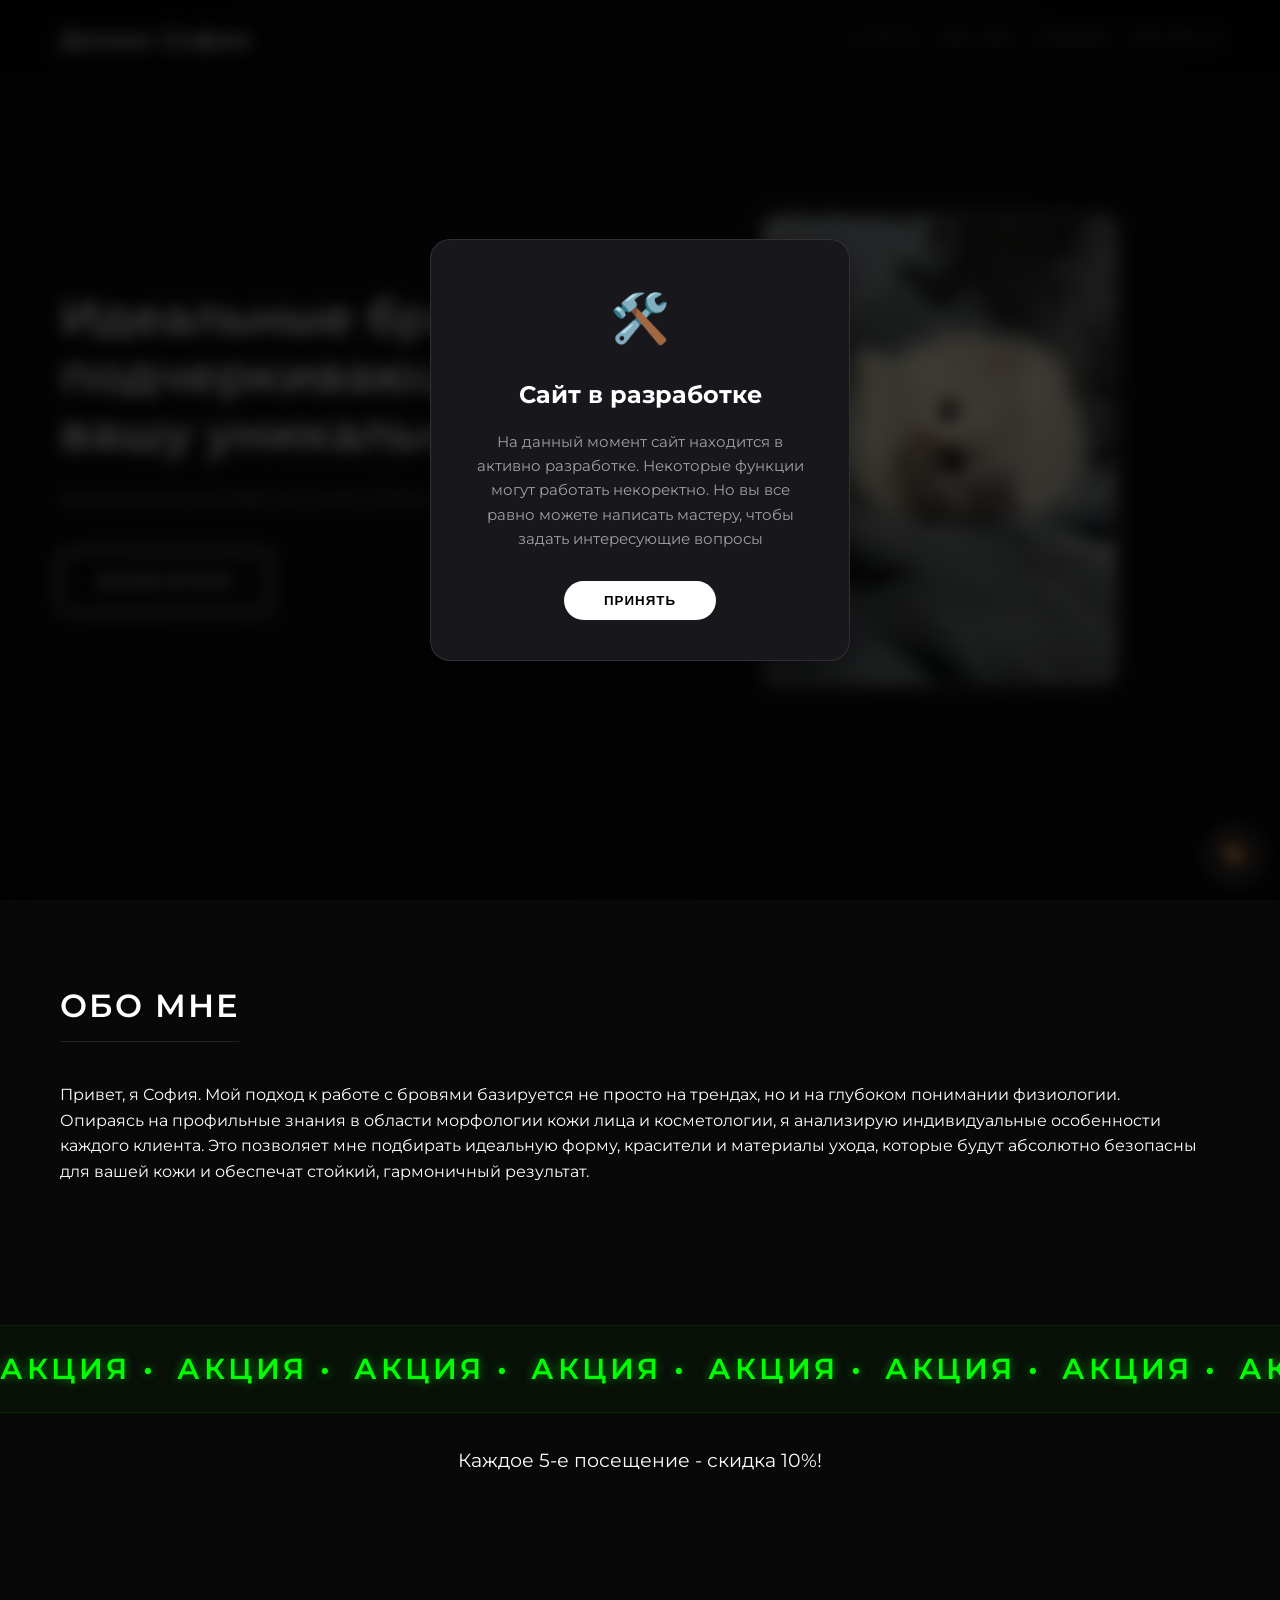
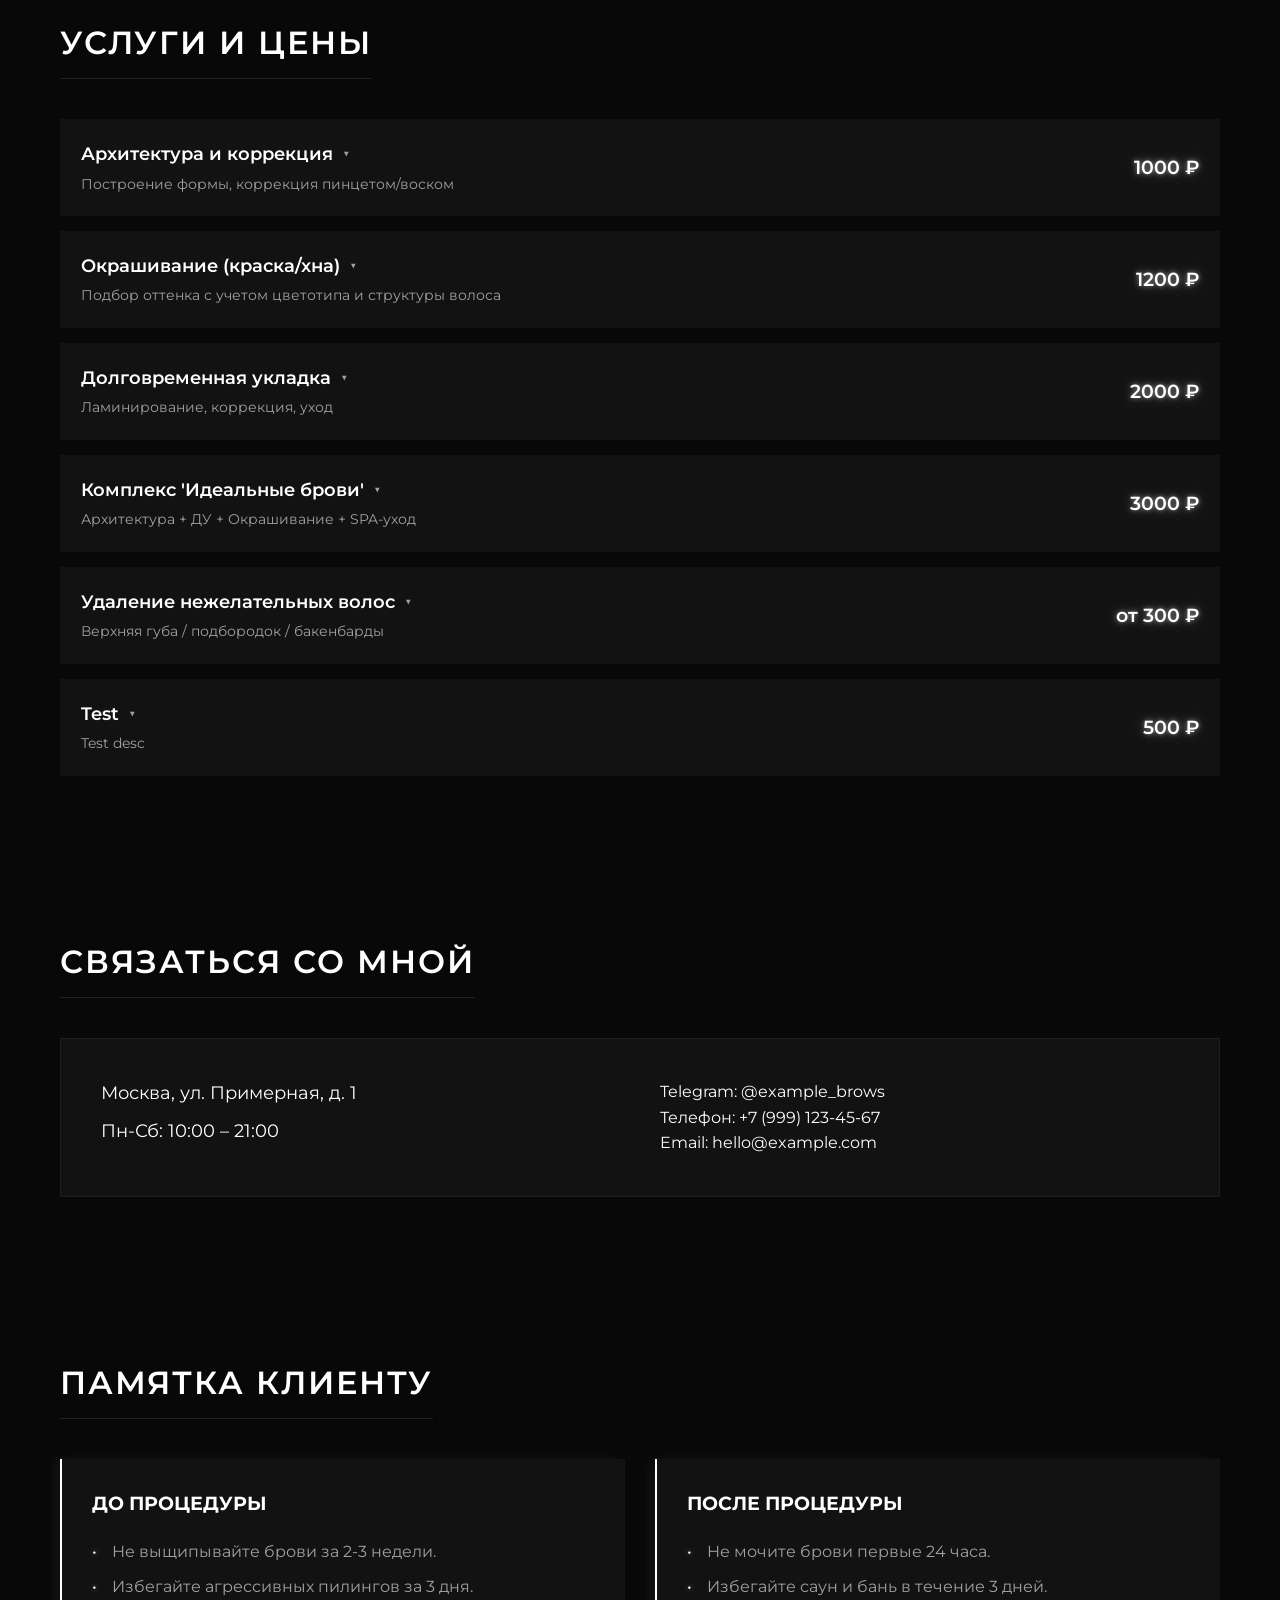
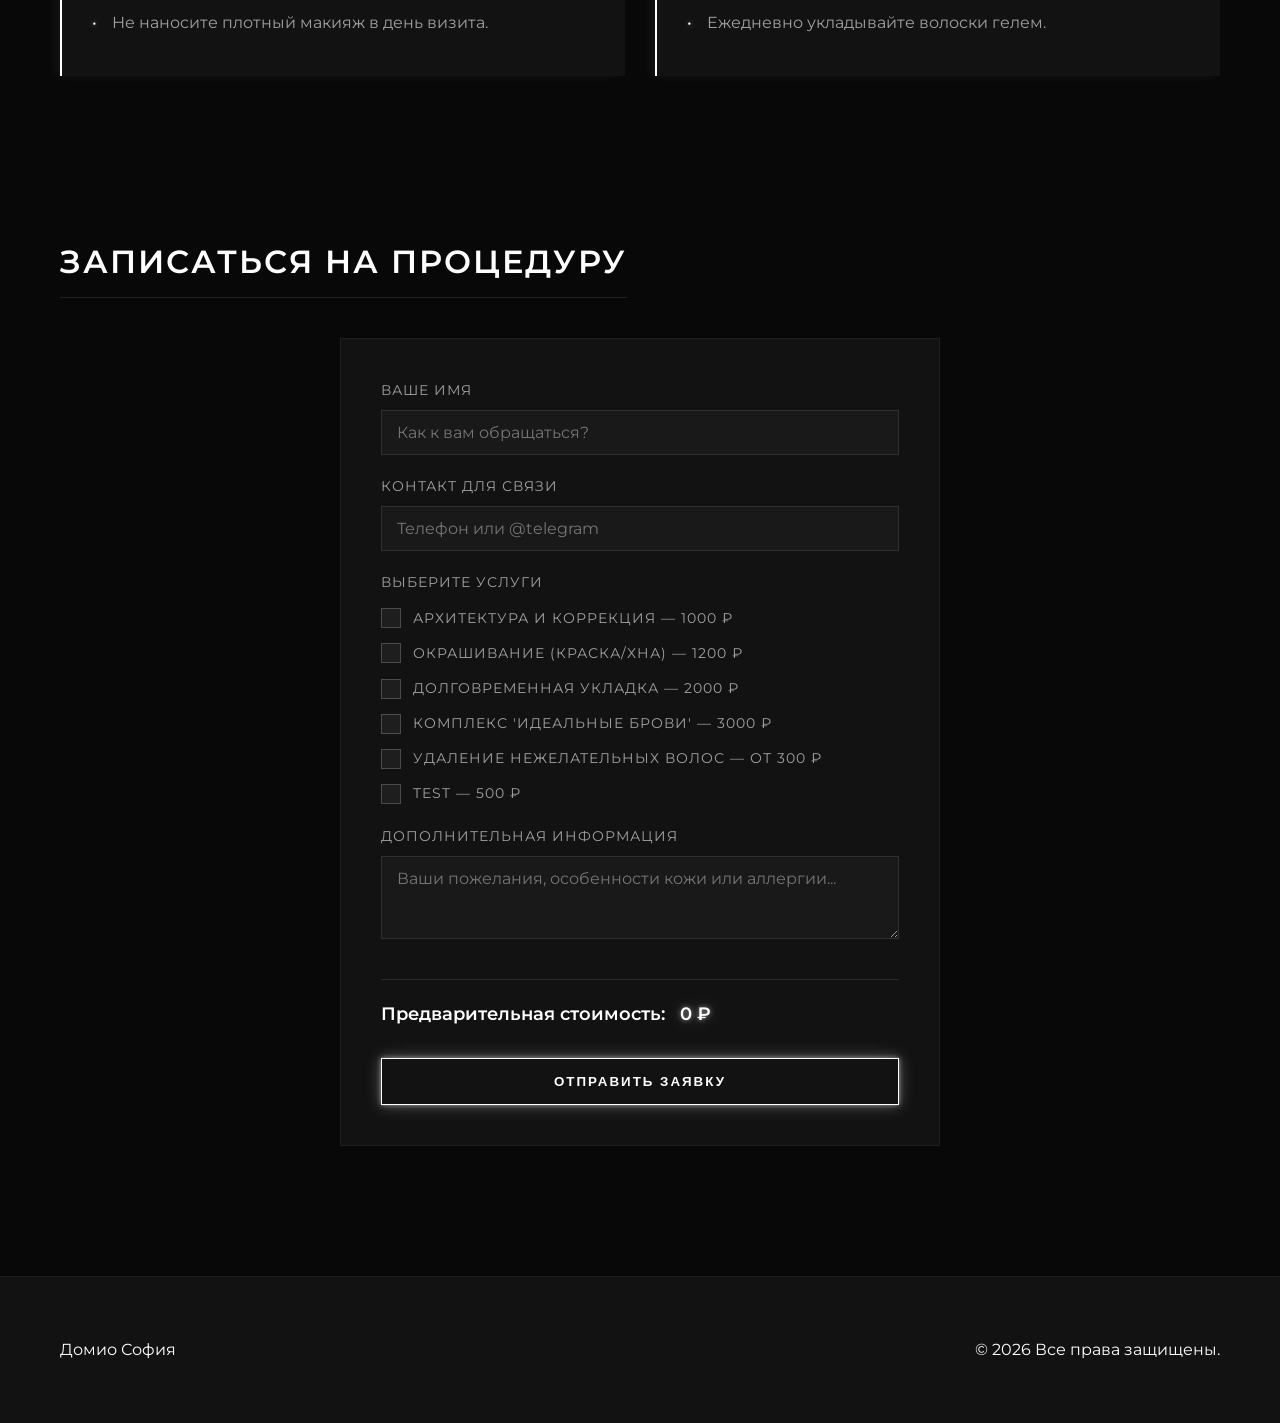
==== index.html @ 70b3ef36 "фикс анимки" ====
<!DOCTYPE html>
<html lang="ru">
<head>
    <meta charset="UTF-8">
    <meta name="viewport" content="width=device-width, initial-scale=1.0">
    <title>Домио София | Brow Artist</title>
    <link rel="preconnect" href="https://fonts.googleapis.com">
    <link rel="preconnect" href="https://fonts.gstatic.com" crossorigin>
    <link href="https://fonts.googleapis.com/css2?family=Montserrat:wght@300;400;600&display=swap" rel="stylesheet">
    <link rel="stylesheet" href="style.css">
</head>
<body>
    <!-- Модальное окно "Сайт в разработке" -->
    <div id="dev-modal" class="dev-modal-overlay">
        <div class="dev-modal-card">
            <div class="dev-modal-icon">🛠️</div>
            <h3>Сайт в разработке</h3>
            <p>На данный момент сайт находится в активно разработке. Некоторые функции могут работать некоректно. Но вы все равно можете написать мастеру, чтобы задать интересующие вопросы</p>
            <button id="dev-modal-ok" class="dev-modal-btn">Принять</button>
        </div>
    </div>

    <header class="header">
        <div class="container header-inner">
            <a href="index.html" class="logo">Домио София</a>
            <nav class="nav">
                <a href="#services">Услуги</a>
                <a href="#about">Обо мне</a>
                <a href="gallery.html">Галерея</a>
                <a href="#contacts">Контакты</a>
            </nav>
        </div>
    </header>

    <main>
        <section id="hero" class="hero">
            <div class="container hero-container">
                <div class="hero-content">
                    <h1 class="hero-title">Идеальные брови,<br>подчеркивающие вашу уникальность</h1>
                    <p class="hero-subtitle">Архитектура взгляда на стыке эстетики и науки.</p>
                    <a href="#contacts" class="neon-btn">Записаться</a>
                </div>
                <div class="hero-image">
                    <div class="photo-flip-container">
                        <div class="photo-flip-inner">
                            <div class="photo-front">
                                <img src="master.jpg" alt="Кирилл Иянов" class="master-photo">
                            </div>
                            <div class="photo-back">
                                <!-- Сюда можно вставить любую свою фотку, заменив "car.png" -->
                                <img src="sup.jpg" alt="Секретное фото" class="master-photo-back">
                            </div>
                        </div>
                    </div>
                </div>
            </div>
        </section>

        <section id="about" class="section">
            <div class="container">
                <h2 class="section-title">Обо мне</h2>
                <div class="about-content">
                    <p>Привет, я София. Мой подход к работе с бровями базируется не просто на трендах, но и на глубоком понимании физиологии.</p>
                    <p>Опираясь на профильные знания в области морфологии кожи лица и косметологии, я анализирую индивидуальные особенности каждого клиента. Это позволяет мне подбирать идеальную форму, красители и материалы ухода, которые будут абсолютно безопасны для вашей кожи и обеспечат стойкий, гармоничный результат.</p>
                </div>
            </div>
        </section>

        <section id="promo" class="promo-section">
            <div class="promo-ticker">
                <div class="promo-ticker-inner">
                    <span>акция • </span><span>акция • </span><span>акция • </span><span>акция • </span><span>акция • </span><span>акция • </span><span>акция • </span><span>акция • </span><span>акция • </span><span>акция • </span><span>акция • </span><span>акция • </span><span>акция • </span><span>акция • </span><span>акция • </span><span>акция • </span><span>акция • </span><span>акция • </span><span>акция • </span><span>акция • </span>
                </div>
            </div>
            <div class="container">
                <!-- <div class = "sales">
                    <ul>
                        <li>Каждое 5-е посещение - скидка 10%</li>
                        <li>Приведи подругу: за каждого приглащенного человека - скидка 5%</li>
                    </ul>
                </div> -->
                <p class="promo-description">Каждое 5-е посещение - скидка 10%!</p>
            </div>
        </section>

        <section id="services" class="section">
            <div class="container">
                <h2 class="section-title">Услуги и цены</h2>
                <div id="services-container" class="services-list">
                    </div>
            </div>
        </section>
<section id="contacts" class="section contact-section">
    <div class="container">
        <h2 class="section-title">Связаться со мной</h2>
        <div class="contact-grid">
            <div class="contact-details">
                <p>Москва, ул. Примерная, д. 1</p>
                <p>Пн-Сб: 10:00 – 21:00</p>
            </div>
            <div class="contact-links-text">
                <p>Telegram: <a href="https://t.me/example" class="neon-link">@example_brows</a></p>
                <p>Телефон: <a href="tel:+79991234567" class="neon-link">+7 (999) 123-45-67</a></p>
                <p>Email: <a href="mailto:hello@example.com" class="neon-link">hello@example.com</a></p>
            </div>
        </div>
    </div>
</section>

        <section id="guide" class="section">
            <div class="container">
                <h2 class="section-title">Памятка клиенту</h2>
                <div class="guide-grid">
                    <div class="guide-card">
                        <h3>До процедуры</h3>
                        <ul>
                            <li>Не выщипывайте брови за 2-3 недели.</li>
                            <li>Избегайте агрессивных пилингов за 3 дня.</li>
                            <li>Не наносите плотный макияж в день визита.</li>
                        </ul>
                    </div>
                    <div class="guide-card">
                        <h3>После процедуры</h3>
                        <ul>
                            <li>Не мочите брови первые 24 часа.</li>
                            <li>Избегайте саун и бань в течение 3 дней.</li>
                            <li>Ежедневно укладывайте волоски гелем.</li>
                        </ul>
                    </div>

                </div>
            </div>
        </section>
        <section id="feedback" class="section feedback-section">
            <div class="container">
                <h2 class="section-title">Записаться на процедуру</h2>
                <div class="feedback-container">
                    <form id="feedback-form" class="feedback-form">
                        <div class="form-group">
                            <label for="user-name">Ваше имя</label>
                            <input type="text" id="user-name" name="name" required placeholder="Как к вам обращаться?">
                        </div>
                        <div class="form-group">
                            <label for="user-contact">Контакт для связи</label>
                            <input type="text" id="user-contact" name="contact" required placeholder="Телефон или @telegram">
                        </div>
                        <div class="form-group">
                            <label>Выберите услуги</label>
                            <div id="services-checkboxes" class="services-checkboxes">
                                <!-- Динамически заполнится из app.js -->
                            </div>
                        </div>
                        <div class="form-group">
                            <label for="user-info">Дополнительная информация</label>
                            <textarea id="user-info" name="info" rows="3" placeholder="Ваши пожелания, особенности кожи или аллергии..."></textarea>
                        </div>
                        <div class="form-total">
                            Предварительная стоимость: <span id="total-price">0 ₽</span>
                        </div>
                        <button type="submit" class="submit-btn neon-btn">Отправить заявку</button>
                    </form>
                </div>
            </div>
        </section>

    </main>

    <footer class="footer">
        <div class="container footer-inner">
            <div class="footer-logo">Домио София</div>
            <div class="footer-copy">&copy; 2026 Все права защищены.</div>
        </div>
    </footer>

    <!-- Color Switcher (Expanding Menu) -->
    <div class="color-switcher-container">
        <button class="color-switcher-toggle" title="Сменить оформление">🎨</button>
        <div class="color-options-wrapper">
            <!-- Neon Colors -->
            <div class="switcher-section">
                <div class="switcher-label">Цвет неона</div>
                <div class="options-row">
                    <div class="color-option active" data-type="neon" data-color="#ffffff" data-rgb="255, 255, 255" style="background: #ffffff; color: #ffffff;"></div>
                    <div class="color-option" data-type="neon" data-color="#00f3ff" data-rgb="0, 243, 255" style="background: #00f3ff; color: #00f3ff;"></div>
                    <div class="color-option" data-type="neon" data-color="#ff00ff" data-rgb="255, 0, 255" style="background: #ff00ff; color: #ff00ff;"></div>
                    <div class="color-option" data-type="neon" data-color="#00ff00" data-rgb="0, 255, 0" style="background: #00ff00; color: #00ff00;"></div>
                    <div class="color-option" data-type="neon" data-color="#ffcc00" data-rgb="255, 204, 0" style="background: #ffcc00; color: #ffcc00;"></div>
                    <div class="color-option" data-type="neon" data-color="#ff3e3e" data-rgb="255, 62, 62" style="background: #ff3e3e; color: #ff3e3e;"></div>
                    <div class="color-option" data-type="neon" data-color="#ae00ff" data-rgb="174, 0, 255" style="background: #ae00ff; color: #ae00ff;"></div>
                    <div class="color-option" data-type="neon" data-color="#0062ff" data-rgb="0, 98, 255" style="background: #0062ff; color: #0062ff;"></div>
                </div>
            </div>
            <!-- Text Colors -->
            <div class="switcher-section">
                <div class="switcher-label">Цвет текста</div>
                <div class="options-row">
                    <div class="color-option active" data-type="text" data-color="#ffffff" style="background: #ffffff; color: #ffffff;"></div>
                    <div class="color-option" data-type="text" data-color="#00f3ff" style="background: #00f3ff; color: #00f3ff;"></div>
                    <div class="color-option" data-type="text" data-color="#ff00ff" style="background: #ff00ff; color: #ff00ff;"></div>
                    <div class="color-option" data-type="text" data-color="#00ff00" style="background: #00ff00; color: #00ff00;"></div>
                    <div class="color-option" data-type="text" data-color="#ffcc00" style="background: #ffcc00; color: #ffcc00;"></div>
                    <div class="color-option" data-type="text" data-color="#ff3e3e" style="background: #ff3e3e; color: #ff3e3e;"></div>
                    <div class="color-option" data-type="text" data-color="#ae00ff" style="background: #ae00ff; color: #ae00ff;"></div>
                    <div class="color-option" data-type="text" data-color="#0062ff" style="background: #0062ff; color: #0062ff;"></div>
                </div>
            </div>
            <!-- Promo Neon Colors -->
            <div class="switcher-section">
                <div class="switcher-label">Неон акции</div>
                <div class="options-row">
                    <div class="color-option" data-type="promo-neon" data-color="#00ff00" data-rgb="0, 255, 0" style="background: #00ff00; color: #00ff00;"></div>
                    <div class="color-option" data-type="promo-neon" data-color="#ffffff" data-rgb="255, 255, 255" style="background: #ffffff; color: #ffffff;"></div>
                    <div class="color-option" data-type="promo-neon" data-color="#00f3ff" data-rgb="0, 243, 255" style="background: #00f3ff; color: #00f3ff;"></div>
                    <div class="color-option" data-type="promo-neon" data-color="#ff00ff" data-rgb="255, 0, 255" style="background: #ff00ff; color: #ff00ff;"></div>
                    <div class="color-option" data-type="promo-neon" data-color="#ffcc00" data-rgb="255, 204, 0" style="background: #ffcc00; color: #ffcc00;"></div>
                    <div class="color-option" data-type="promo-neon" data-color="#ff3e3e" data-rgb="255, 62, 62" style="background: #ff3e3e; color: #ff3e3e;"></div>
                    <div class="color-option" data-type="promo-neon" data-color="#ae00ff" data-rgb="174, 0, 255" style="background: #ae00ff; color: #ae00ff;"></div>
                    <div class="color-option" data-type="promo-neon" data-color="#0062ff" data-rgb="0, 98, 255" style="background: #0062ff; color: #0062ff;"></div>
                </div>
            </div>
            <!-- Promo Text Colors -->
            <div class="switcher-section">
                <div class="switcher-label">Текст акции</div>
                <div class="options-row">
                    <div class="color-option active" data-type="promo-text" data-color="#ffffff" style="background: #ffffff; color: #ffffff;"></div>
                    <div class="color-option" data-type="promo-text" data-color="#00f3ff" style="background: #00f3ff; color: #00f3ff;"></div>
                    <div class="color-option" data-type="promo-text" data-color="#ff00ff" style="background: #ff00ff; color: #ff00ff;"></div>
                    <div class="color-option" data-type="promo-text" data-color="#00ff00" style="background: #00ff00; color: #00ff00;"></div>
                    <div class="color-option" data-type="promo-text" data-color="#ffcc00" style="background: #ffcc00; color: #ffcc00;"></div>
                    <div class="color-option" data-type="promo-text" data-color="#ff3e3e" style="background: #ff3e3e; color: #ff3e3e;"></div>
                    <div class="color-option" data-type="promo-text" data-color="#ae00ff" style="background: #ae00ff; color: #ae00ff;"></div>
                    <div class="color-option" data-type="promo-text" data-color="#0062ff" style="background: #0062ff; color: #0062ff;"></div>
                </div>
            </div>
            <!-- Promo BG Colors -->
            <div class="switcher-section">
                <div class="switcher-label">Фон акции</div>
                <div class="options-row">
                    <div class="color-option active" data-type="promo-bg" data-color="#080808" style="background: #080808; color: #080808;"></div>
                    <div class="color-option" data-type="promo-bg" data-color="#121212" style="background: #121212; color: #121212;"></div>
                    <div class="color-option" data-type="promo-bg" data-color="#00f3ff" style="background: #00f3ff; color: #00f3ff;"></div>
                    <div class="color-option" data-type="promo-bg" data-color="#ff00ff" style="background: #ff00ff; color: #ff00ff;"></div>
                    <div class="color-option" data-type="promo-bg" data-color="#00ff00" style="background: #00ff00; color: #00ff00;"></div>
                    <div class="color-option" data-type="promo-bg" data-color="#ffcc00" style="background: #ffcc00; color: #ffcc00;"></div>
                    <div class="color-option" data-type="promo-bg" data-color="#ae00ff" style="background: #ae00ff; color: #ae00ff;"></div>
                    <div class="color-option" data-type="promo-bg" data-color="#ff3e3e" style="background: #ff3e3e; color: #ff3e3e;"></div>
                </div>
            </div>
        </div>
    </div>

    <script src="app.js"></script>
</body>
</html>
---- style.css ----
/* CSS Variables */
:root {
    --bg-color: #080808;
    --bg-light: #121212;
    --text-main: #ffffff;
    --text-muted: #a0a0a0;
    --neon-color: #ffffff;
    --neon-color-rgb: 255, 255, 255;
    --neon-glow: 0 0 5px rgba(var(--neon-color-rgb), 0.5), 0 0 15px rgba(var(--neon-color-rgb), 0.3);
    --neon-glow-hover: 0 0 10px rgba(var(--neon-color-rgb), 0.8), 0 0 20px rgba(var(--neon-color-rgb), 0.5), 0 0 30px rgba(var(--neon-color-rgb), 0.3);
    --transition: all 0.3s ease-in-out;
    /* Promo Section Variables */
    --promo-neon-color: #00ff00;
    --promo-neon-rgb: 0, 255, 0;
    --promo-text-color: #ffffff;
    --promo-bg-color: #080808;
}

/* Reset & Base */
* {
    margin: 0;
    padding: 0;
    box-sizing: border-box;
}

html {
    scroll-behavior: smooth;
}

body {
    font-family: 'Montserrat', sans-serif;
    background-color: var(--bg-color);
    color: var(--text-main);
    line-height: 1.6;
}

a {
    color: var(--text-main);
    text-decoration: none;
    transition: var(--transition);
}

ul {
    list-style: none;
}

.container {
    width: 100%;
    max-width: 1200px;
    margin: 0 auto;
    padding: 0 20px;
}

.pt-100 {
    padding-top: 100px;
}

.section {
    padding: 80px 0;
}

.section-title {
    font-size: 2rem;
    font-weight: 600;
    margin-bottom: 40px;
    text-transform: uppercase;
    letter-spacing: 2px;
    border-bottom: 1px solid rgba(var(--neon-color-rgb), 0.1);
    padding-bottom: 10px;
    display: inline-block;
}

.subtitle-center {
    color: var(--text-muted);
    margin-bottom: 40px;
}

/* Header */
.header {
    position: fixed;
    top: 0;
    width: 100%;
    background: rgba(8, 8, 8, 0.9);
    backdrop-filter: blur(10px);
    z-index: 1000;
    border-bottom: 1px solid rgba(var(--neon-color-rgb), 0.05);
}

.header-inner {
    display: flex;
    justify-content: space-between;
    align-items: center;
    height: 80px;
}

.logo {
    font-size: 1.5rem;
    font-weight: 600;
    letter-spacing: 1px;
}

.nav {
    display: flex;
    gap: 20px;
}

.nav a {
    font-size: 0.9rem;
    text-transform: uppercase;
    letter-spacing: 1px;
    color: var(--text-muted);
}

.nav a:hover, .nav a.active {
    color: var(--neon-color);
    text-shadow: var(--neon-glow);
}

/* Hero */
.hero {
    height: 100vh;
    display: flex;
    align-items: center;
    background: radial-gradient(circle at center, var(--bg-light) 0%, var(--bg-color) 100%);
    text-align: left;
}

.hero-container {
    display: flex;
    align-items: center;
    justify-content: space-between;
    gap: 40px;
}

.hero-content {
    flex: 1;
}

.hero-image {
    flex: 1;
    display: flex;
    justify-content: center;
    align-items: center;
}

.photo-flip-container {
    width: 100%;
    max-width: 350px;
    aspect-ratio: 3 / 4;
    perspective: 1000px;
    -webkit-perspective: 1000px;
    cursor: pointer;
    touch-action: manipulation;
}

.photo-flip-inner {
    position: relative;
    width: 100%;
    height: 100%;
    text-align: center;
    transition: transform 0.8s cubic-bezier(0.4, 0, 0.2, 1);
    -webkit-transform-style: preserve-3d;
    transform-style: preserve-3d;
    box-shadow: var(--neon-glow);
    border-radius: 10px;
}

.photo-flip-container.flipped .photo-flip-inner {
    transform: rotateY(180deg);
}

.photo-front, .photo-back {
    position: absolute;
    width: 100%;
    height: 100%;
    -webkit-backface-visibility: hidden;
    backface-visibility: hidden;
    border-radius: 10px;
    overflow: hidden;
}

.photo-front {
    transform: rotateY(0deg);
    -webkit-transform: rotateY(0deg);
    z-index: 2;
}

.photo-back {
    transform: rotateY(180deg);
    -webkit-transform: rotateY(180deg);
}

.master-photo, .master-photo-back {
    width: 100%;
    height: 100%;
    object-fit: cover;
}

.hero-title {
    font-size: 3rem;
    font-weight: 600;
    margin-bottom: 20px;
    line-height: 1.2;
}

.hero-subtitle {
    font-size: 1.2rem;
    color: var(--text-muted);
    margin-bottom: 40px;
}

/* UI Elements */
.neon-btn {
    display: inline-block;
    padding: 15px 35px;
    border: 1px solid var(--neon-color);
    background: transparent;
    color: var(--text-main);
    text-transform: uppercase;
    letter-spacing: 2px;
    font-weight: 600;
    cursor: pointer;
    box-shadow: var(--neon-glow);
}

.neon-btn:hover {
    box-shadow: var(--neon-glow-hover);
    background: rgba(var(--neon-color-rgb), 0.05);
}

.neon-link:hover {
    color: var(--neon-color);
    text-shadow: var(--neon-glow);
}

/* Promo Section */
.promo-section {
    padding: 60px 0;
    background: var(--promo-bg-color);
    overflow: hidden;
    transition: var(--transition);
}

.promo-ticker {
    width: 100%;
    background: rgba(var(--promo-neon-rgb), 0.03);
    padding: 20px 0;
    margin-bottom: 30px;
    border-top: 1px solid rgba(var(--promo-neon-rgb), 0.1);
    border-bottom: 1px solid rgba(var(--promo-neon-rgb), 0.1);
    display: flex;
}

.promo-ticker-inner {
    display: flex;
    white-space: nowrap;
    animation: ticker 40s linear infinite;
}

.promo-ticker-inner span {
    color: var(--promo-neon-color);
    font-weight: 600;
    text-transform: uppercase;
    font-size: 1.8rem;
    letter-spacing: 4px;
    padding-right: 20px;
    text-shadow: 0 0 10px rgba(var(--promo-neon-rgb), 0.5);
}

@keyframes ticker {
    0% {
        transform: translateX(0);
    }
    100% {
        transform: translateX(-50%);
    }
}

.sales ul {
    display: flex;
    flex-direction: column;
    gap: 15px;
    align-items: flex-start; /* Выравнивание по левому краю внутри списка */
    margin: 20px auto 0; /* Центрирование самого списка */
    max-width: fit-content; /* Чтобы список не растягивался на всю ширину */
}

.sales ul li {
    font-size: 1.1rem;
    color: var(--promo-text-color);
    position: relative;
    padding-left: 25px;
    text-align: left; /* Текст внутри li по левому краю */
}

.sales ul li::before {
    content: '•';
    position: absolute;
    left: 0;
    color: var(--promo-neon-color);
    text-shadow: 0 0 5px rgba(var(--promo-neon-rgb), 0.5);
    font-size: 1.5rem;
    line-height: 1;
}

.promo-description {
    text-align: center;
    font-size: 1.2rem;
    color: var(--text-main);
    max-width: 800px;
    margin: 0 auto;
    line-height: 1.8;
}

/* Contact Section */
.contact-grid {
    display: grid;
    grid-template-columns: 1fr;
    gap: 40px;
    background: var(--bg-light);
    padding: 40px;
    border: 1px solid rgba(var(--neon-color-rgb), 0.05);
}

.contact-details p {
    font-size: 1.1rem;
    margin-bottom: 10px;
}

.contact-social-links {
    display: flex;
    gap: 15px;
    flex-wrap: wrap;
}

@media (min-width: 768px) {
    .contact-grid {
        grid-template-columns: 1fr 1fr;
        align-items: center;
    }
}

/* Services */
.services-list {
    display: flex;
    flex-direction: column;
    gap: 15px;
}

.service-item {
    display: flex;
    flex-direction: column;
    background: var(--bg-light);
    border: 1px solid transparent;
    transition: var(--transition);
    cursor: pointer;
    overflow: hidden;
}

.service-item:hover {
    border-color: rgba(var(--neon-color-rgb), 0.3);
    box-shadow: 0 0 15px rgba(var(--neon-color-rgb), 0.05);
}

.service-item.active {
    border-color: rgba(var(--neon-color-rgb), 0.5);
    box-shadow: 0 0 20px rgba(var(--neon-color-rgb), 0.1);
}

.service-main {
    display: flex;
    justify-content: space-between;
    align-items: center;
    padding: 20px;
    width: 100%;
}

.service-info {
    flex: 1;
}

.service-name-row {
    display: flex;
    align-items: center;
    gap: 10px;
}

.service-name {
    font-weight: 600;
    font-size: 1.1rem;
}

.service-arrow {
    font-size: 0.7rem;
    color: var(--neon-color);
    transition: transform 0.3s ease;
    opacity: 0.6;
}

.service-item.active .service-arrow {
    transform: rotate(180deg);
    opacity: 1;
}

.service-desc {
    font-size: 0.85rem;
    color: var(--text-muted);
    margin-top: 5px;
}

.service-price {
    font-size: 1.2rem;
    font-weight: 600;
    text-shadow: var(--neon-glow);
    color: var(--neon-color);
    margin-left: 20px;
}

.service-details {
    display: grid;
    grid-template-rows: 0fr;
    transition: grid-template-rows 0.4s cubic-bezier(0.4, 0, 0.2, 1);
}

.service-item.active .service-details {
    grid-template-rows: 1fr;
}

.service-details-content {
    overflow: hidden;
    padding: 0 20px;
    font-size: 0.95rem;
    color: var(--text-muted);
    line-height: 1.6;
    transition: padding 0.4s ease;
}

.service-item.active .service-details-content {
    padding: 0 20px 25px 20px;
}

/* Guide */
.guide-grid {
    display: grid;
    grid-template-columns: 1fr;
    gap: 30px;
}

.guide-card {
    background: var(--bg-light);
    padding: 30px;
    border-left: 2px solid var(--neon-color);
    box-shadow: -5px 0 10px rgba(var(--neon-color-rgb), 0.05);
}

.guide-card h3 {
    margin-bottom: 20px;
    text-transform: uppercase;
}

.guide-card ul li {
    margin-bottom: 10px;
    color: var(--text-muted);
    position: relative;
    padding-left: 20px;
}

.guide-card ul li::before {
    content: '•';
    position: absolute;
    left: 0;
    color: var(--neon-color);
    text-shadow: var(--neon-glow);
}

/* Gallery Grid */
.gallery-grid {
    display: grid;
    grid-template-columns: repeat(auto-fill, minmax(300px, 1fr));
    gap: 20px;
}

.gallery-item {
    position: relative;
    overflow: hidden;
    aspect-ratio: 3 / 4;
    background: var(--bg-light);
    cursor: pointer;
}

.gallery-item img {
    width: 100%;
    height: 100%;
    object-fit: cover;
    transition: var(--transition);
    opacity: 0.8;
}

.gallery-item:hover img {
    transform: scale(1.05);
    opacity: 1;
}

.gallery-overlay {
    position: absolute;
    bottom: -100%;
    left: 0;
    width: 100%;
    padding: 20px;
    background: linear-gradient(to top, rgba(0,0,0,0.9), transparent);
    transition: var(--transition);
}

.gallery-item:hover .gallery-overlay {
    bottom: 0;
}

/* Feedback Form */
.feedback-container {
    max-width: 600px;
    margin: 0 auto;
    background: var(--bg-light);
    padding: 40px;
    border: 1px solid rgba(var(--neon-color-rgb), 0.05);
}

.feedback-form {
    display: flex;
    flex-direction: column;
    gap: 20px;
}

.form-group {
    display: flex;
    flex-direction: column;
    gap: 8px;
}

.form-group label {
    font-size: 0.9rem;
    color: var(--text-muted);
    text-transform: uppercase;
    letter-spacing: 1px;
}

.form-group input, 
.form-group select,
.form-group textarea {
    background: rgba(255, 255, 255, 0.03);
    border: 1px solid rgba(255, 255, 255, 0.1);
    padding: 12px 15px;
    color: var(--text-main);
    font-family: inherit;
    font-size: 1rem;
    transition: var(--transition);
    width: 100%;
}

.form-group input:focus, 
.form-group select:focus,
.form-group textarea:focus {
    outline: none;
    border-color: var(--neon-color);
    background: rgba(var(--neon-color-rgb), 0.05);
    box-shadow: 0 0 10px rgba(var(--neon-color-rgb), 0.1);
}

.form-group textarea {
    resize: vertical;
    min-height: 80px;
}

/* Services Checkboxes */
.services-checkboxes {
    display: flex;
    flex-direction: column;
    gap: 12px;
    margin-top: 5px;
    max-height: 250px;
    overflow-y: auto;
    padding-right: 10px;
}

/* Scrollbar for checkboxes */
.services-checkboxes::-webkit-scrollbar {
    width: 4px;
}
.services-checkboxes::-webkit-scrollbar-track {
    background: rgba(255,255,255,0.05);
}
.services-checkboxes::-webkit-scrollbar-thumb {
    background: var(--neon-color);
}

.checkbox-item {
    position: relative;
}

.custom-checkbox {
    display: flex;
    align-items: center;
    cursor: pointer;
    font-size: 0.95rem;
    user-select: none;
    gap: 12px;
}

.custom-checkbox input {
    position: absolute;
    opacity: 0;
    cursor: pointer;
    height: 0;
    width: 0;
}

.checkmark {
    height: 20px;
    width: 20px;
    background-color: rgba(255, 255, 255, 0.05);
    border: 1px solid rgba(255, 255, 255, 0.2);
    transition: var(--transition);
    flex-shrink: 0;
}

.custom-checkbox:hover input ~ .checkmark {
    border-color: var(--neon-color);
}

.custom-checkbox input:checked ~ .checkmark {
    background-color: var(--neon-color);
    border-color: var(--neon-color);
    box-shadow: var(--neon-glow);
}

.checkmark:after {
    content: "";
    display: none;
}

.custom-checkbox input:checked ~ .checkmark:after {
    display: block;
}

.custom-checkbox .checkmark:after {
    margin-left: 7px;
    margin-top: 3px;
    width: 5px;
    height: 10px;
    border: solid black;
    border-width: 0 2px 2px 0;
    transform: rotate(45deg);
}

.form-total {
    margin-top: 20px;
    padding-top: 20px;
    border-top: 1px solid rgba(255, 255, 255, 0.1);
    font-size: 1.1rem;
    font-weight: 600;
}

#total-price {
    color: var(--neon-color);
    text-shadow: var(--neon-glow);
    margin-left: 10px;
}

.submit-btn {
    width: 100%;
    margin-top: 10px;
}

.submit-btn:disabled {
    opacity: 0.5;
    cursor: not-allowed;
    box-shadow: none;
}

/* Footer */
.footer {
    background: var(--bg-light);
    padding: 60px 0;
    margin-top: 50px;
    border-top: 1px solid rgba(var(--neon-color-rgb), 0.05);
}

/* Dev Modal "Site in Development" */
.dev-modal-overlay {
    position: fixed;
    top: 0;
    left: 0;
    width: 100%;
    height: 100%;
    background: rgba(0, 0, 0, 0.75);
    backdrop-filter: blur(8px);
    display: flex;
    justify-content: center;
    align-items: center;
    z-index: 999999;
    transition: opacity 0.4s ease, visibility 0.4s ease;
}

.dev-modal-overlay.hidden {
    opacity: 0;
    visibility: hidden;
    pointer-events: none;
}

.dev-modal-card {
    background: #18181c;
    padding: 40px;
    border-radius: 20px;
    max-width: 420px;
    width: 90%;
    text-align: center;
    border: 1px solid rgba(255, 255, 255, 0.1);
    box-shadow: 0 20px 40px rgba(0,0,0,0.5);
}

.dev-modal-icon {
    font-size: 3rem;
    margin-bottom: 20px;
}

.dev-modal-card h3 {
    font-size: 1.5rem;
    margin-bottom: 15px;
    color: #fff;
}

.dev-modal-card p {
    color: var(--text-muted);
    font-size: 0.95rem;
    line-height: 1.6;
    margin-bottom: 30px;
}

.dev-modal-btn {
    background: #fff;
    color: #000;
    border: none;
    padding: 12px 40px;
    border-radius: 30px;
    font-weight: 600;
    text-transform: uppercase;
    letter-spacing: 1px;
    cursor: pointer;
    transition: var(--transition);
}

.dev-modal-btn:hover {
    background: #e0e0e0;
    transform: translateY(-2px);
}

.dev-modal-btn:active {
    transform: scale(0.98);
}

/* GLightbox Overrides */
.glightbox-container .gslide-description {
    background: #121212 !important;
}

.glightbox-container .gslide-title {
    color: var(--text-main) !important;
    font-family: 'Montserrat', sans-serif !important;
    font-weight: 600 !important;
    margin-bottom: 10px !important;
}

.glightbox-container .gslide-desc {
    color: var(--text-muted) !important;
    font-family: 'Montserrat', sans-serif !important;
    line-height: 1.6 !important;
}

.glightbox-container .gslide-description.description-bottom {
    border-top: 1px solid rgba(255, 255, 255, 0.1) !important;
}

.glightbox-container .gprev, .glightbox-container .gnext, .glightbox-container .gclose {
    background-color: rgba(255, 255, 255, 0.05) !important;
    border-radius: 50% !important;
}

.glightbox-container .gprev svg, .glightbox-container .gnext svg, .glightbox-container .gclose svg {
    color: #fff !important;
}


.footer-inner {
    display: flex;
    justify-content: space-between;
    flex-wrap: wrap;
    gap: 40px;
}

.socials {
    display: flex;
    flex-direction: column;
    gap: 10px;
}

/* Color Switcher Styles - Expanding Menu with Two Sections */
.color-switcher-container {
    position: fixed;
    bottom: 20px;
    right: 20px;
    z-index: 10000;
    display: flex;
    align-items: flex-end;
    gap: 15px;
    flex-direction: column;
}

.color-switcher-toggle {
    width: 50px;
    height: 50px;
    border-radius: 50%;
    background: rgba(18, 18, 18, 0.9);
    border: 1px solid var(--neon-color);
    box-shadow: var(--neon-glow);
    cursor: pointer;
    display: flex;
    align-items: center;
    justify-content: center;
    transition: var(--transition);
    color: var(--neon-color);
    font-size: 1.5rem;
    order: 2;
}

.color-options-wrapper {
    background: rgba(18, 18, 18, 0.95);
    padding: 20px;
    border-radius: 20px;
    border: 1px solid rgba(255, 255, 255, 0.1);
    display: flex;
    flex-direction: column;
    gap: 20px;
    backdrop-filter: blur(10px);
    box-shadow: 0 10px 30px rgba(0,0,0,0.8);
    transform: translateY(20px);
    opacity: 0;
    pointer-events: none;
    transition: all 0.4s cubic-bezier(0.175, 0.885, 0.32, 1.275);
    min-width: 250px;
    order: 1;
}

.color-switcher-container.active .color-options-wrapper {
    transform: translateY(0);
    opacity: 1;
    pointer-events: all;
}

.switcher-section {
    display: flex;
    flex-direction: column;
    gap: 10px;
}

.switcher-label {
    font-size: 0.75rem;
    text-transform: uppercase;
    letter-spacing: 1px;
    color: var(--text-muted);
    font-weight: 600;
}

.options-row {
    display: flex;
    flex-wrap: wrap;
    gap: 10px;
}

.color-option {
    width: 24px;
    height: 24px;
    border-radius: 50%;
    cursor: pointer;
    border: 2px solid rgba(255,255,255,0.1);
    transition: var(--transition);
    position: relative;
    flex-shrink: 0;
}

.color-option:hover {
    transform: scale(1.2);
}

.color-option.active {
    border-color: #fff;
    box-shadow: 0 0 10px currentColor;
}

/* Responsive */
@media (min-width: 768px) {
    .guide-grid {
        grid-template-columns: 1fr 1fr;
    }
}

@media (max-width: 767px) {
    .hero {
        height: auto;
        padding-top: 120px;
        padding-bottom: 60px;
    }
    .hero-container {
        flex-direction: column;
        text-align: center;
    }
    .hero-content, .hero-image {
        width: 100%;
        flex: none;
    }
    .hero-title {
        font-size: 2rem;
    }
    .header-inner {
        flex-direction: column;
        justify-content: center;
        height: auto;
        padding: 15px 0;
        gap: 12px;
    }
    .logo {
        font-size: 1.3rem;
    }
    .nav {
        flex-wrap: nowrap;
        justify-content: center;
        gap: 15px;
        width: 100%;
    }
    .nav a {
        font-size: 0.8rem;
        letter-spacing: 0;
    }
}
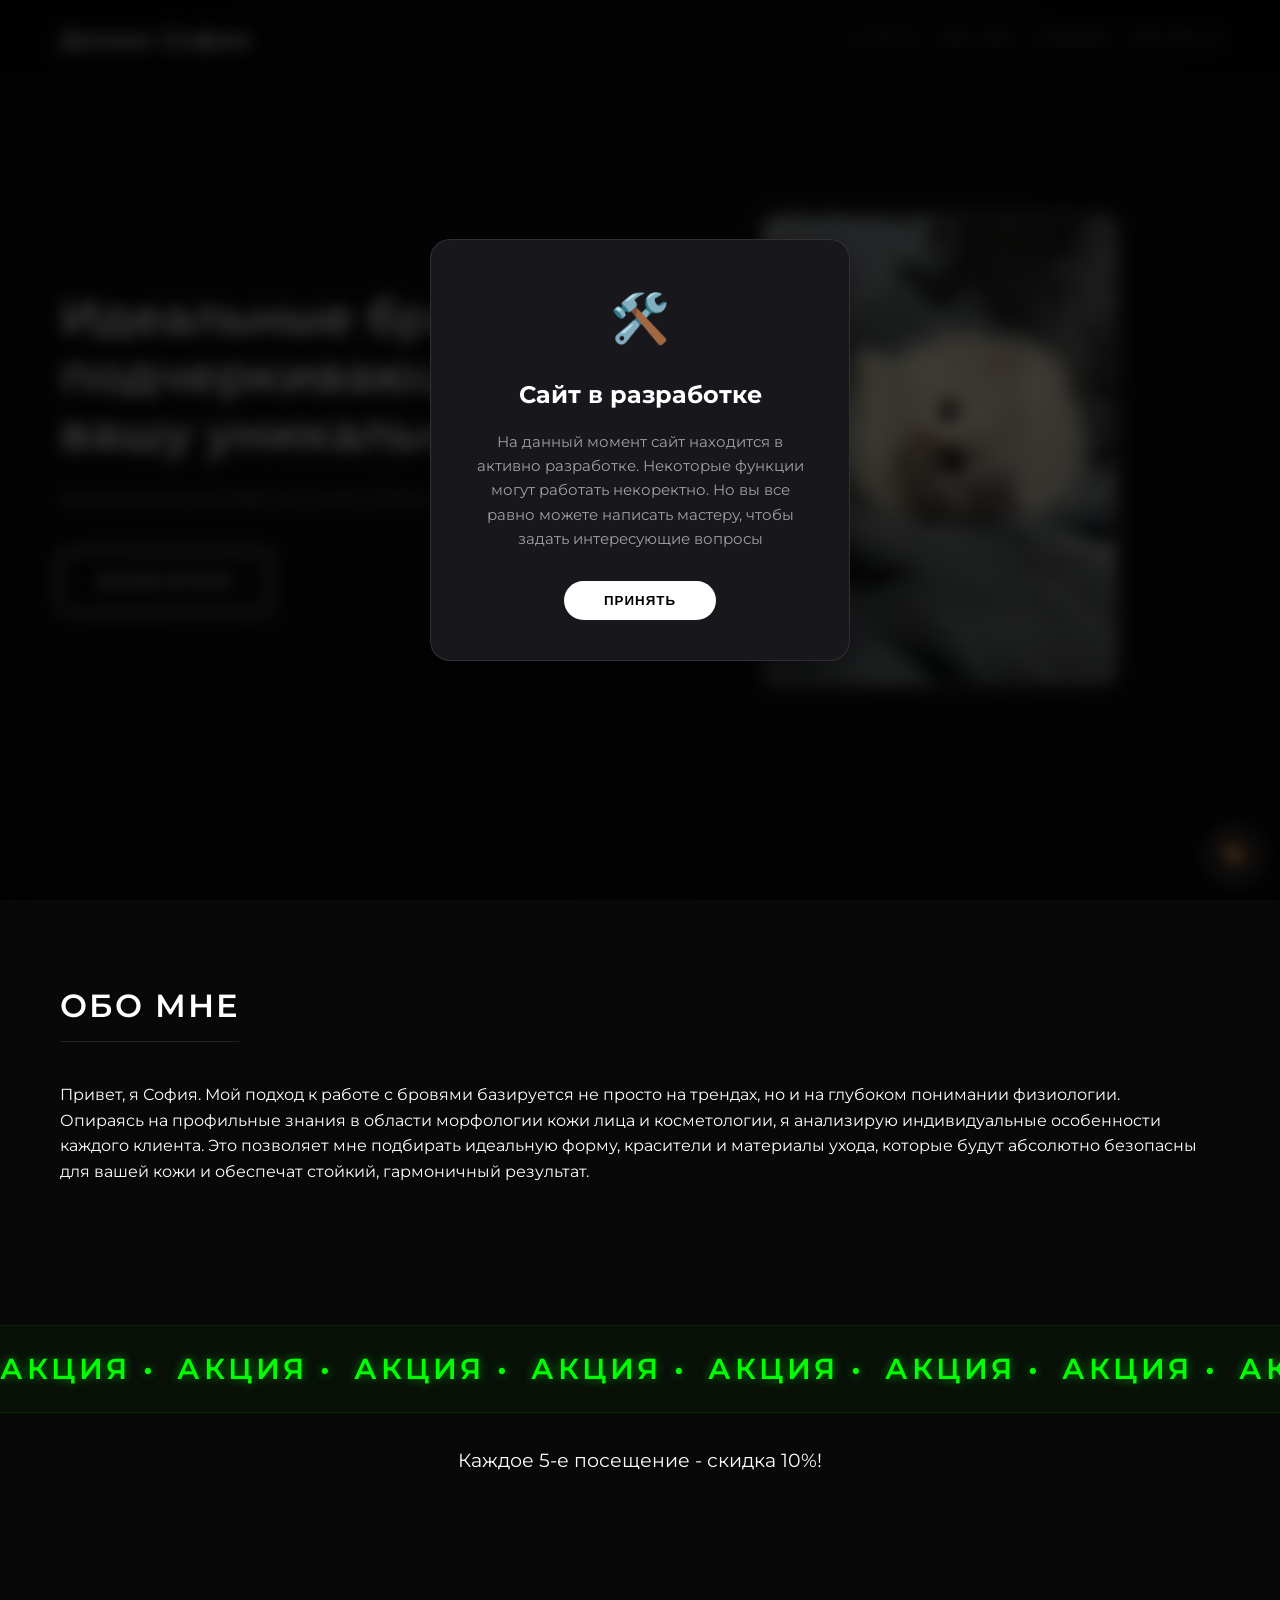
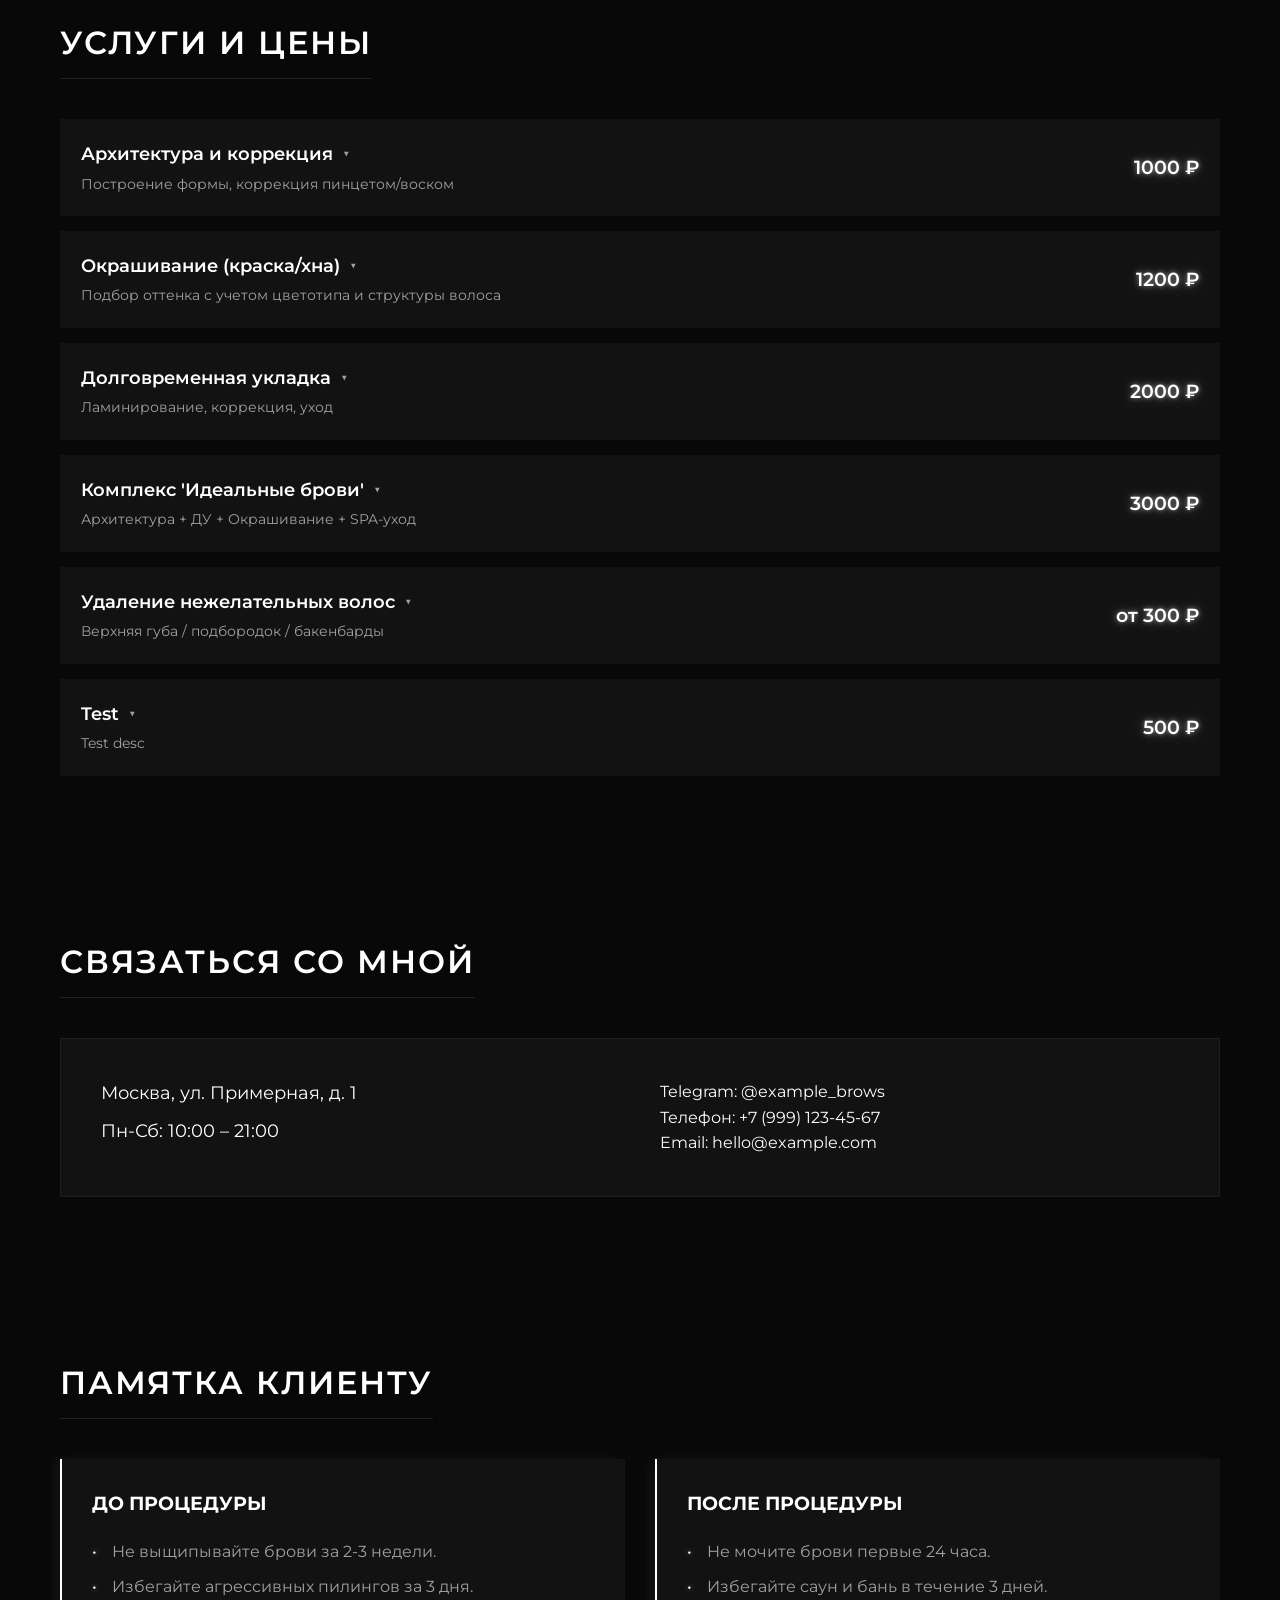
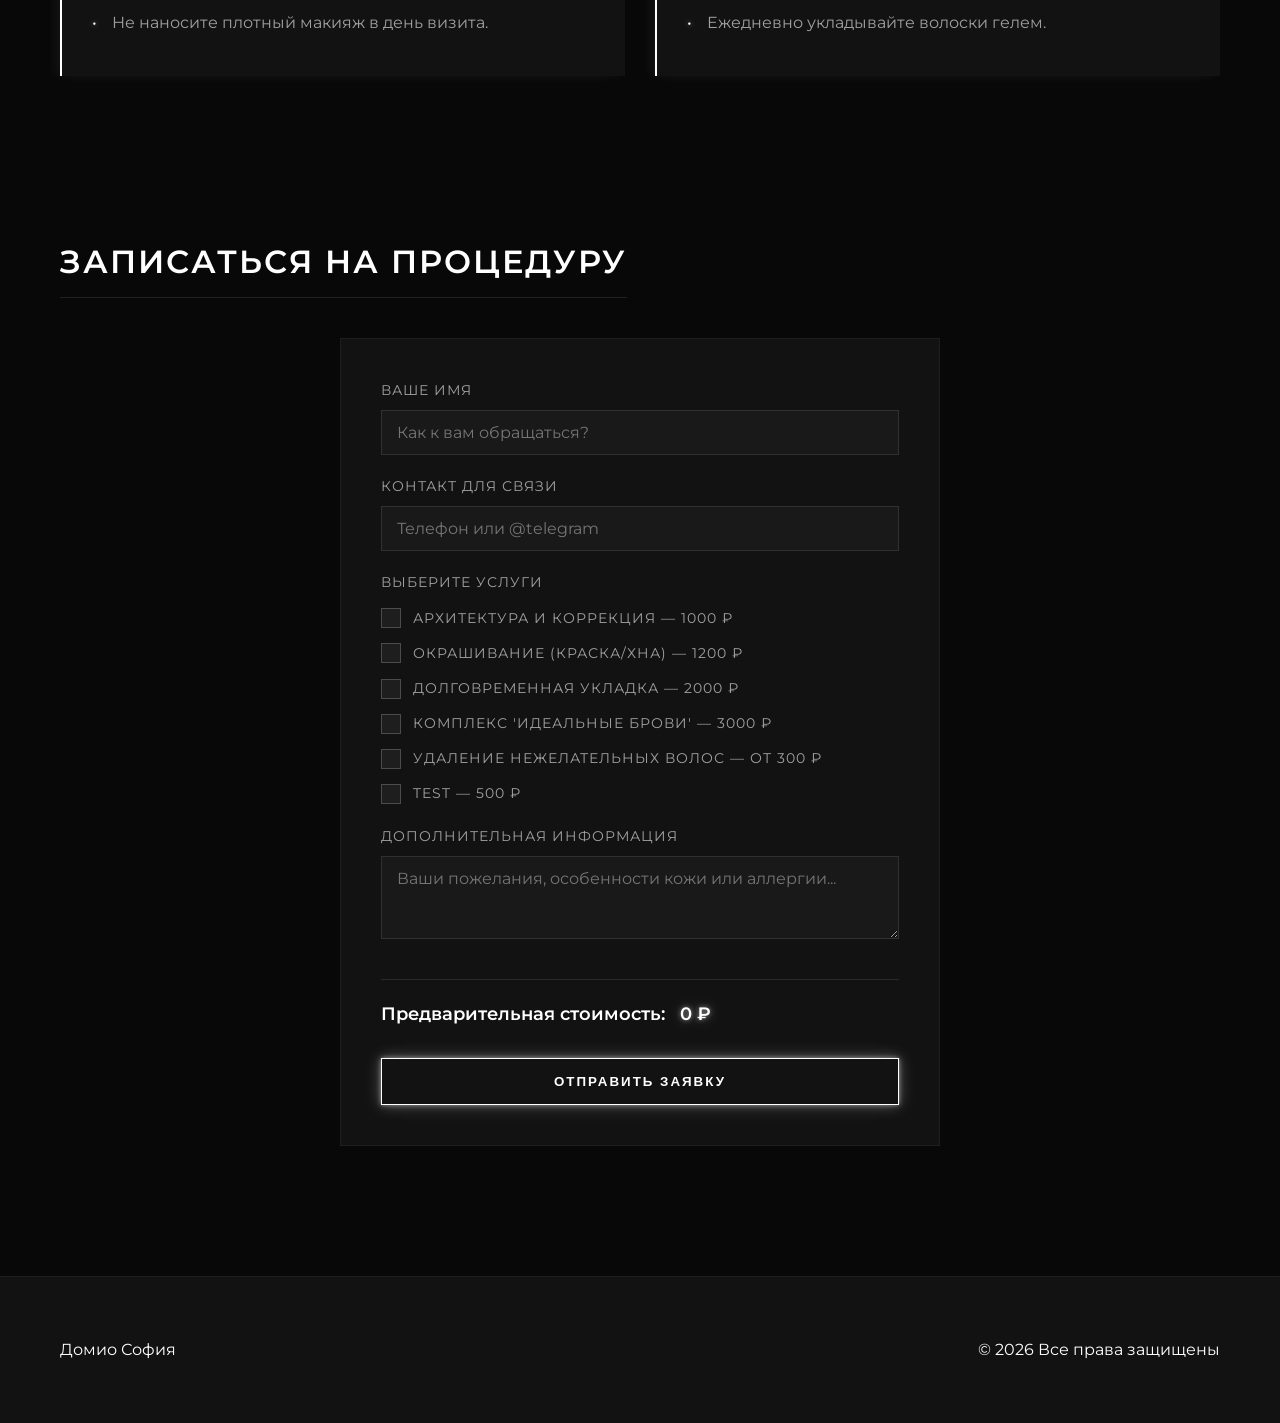
==== commit 341cdfe8: "Update index.html" ====
--- a/index.html
+++ b/index.html
@@ -168,7 +168,7 @@
     <footer class="footer">
         <div class="container footer-inner">
             <div class="footer-logo">Домио София</div>
-            <div class="footer-copy">&copy; 2026 Все права защищены.</div>
+            <div class="footer-copy">&copy; 2026 Все права защищены</div>
         </div>
     </footer>
 
@@ -251,4 +251,4 @@
 
     <script src="app.js"></script>
 </body>
-</html>+</html>
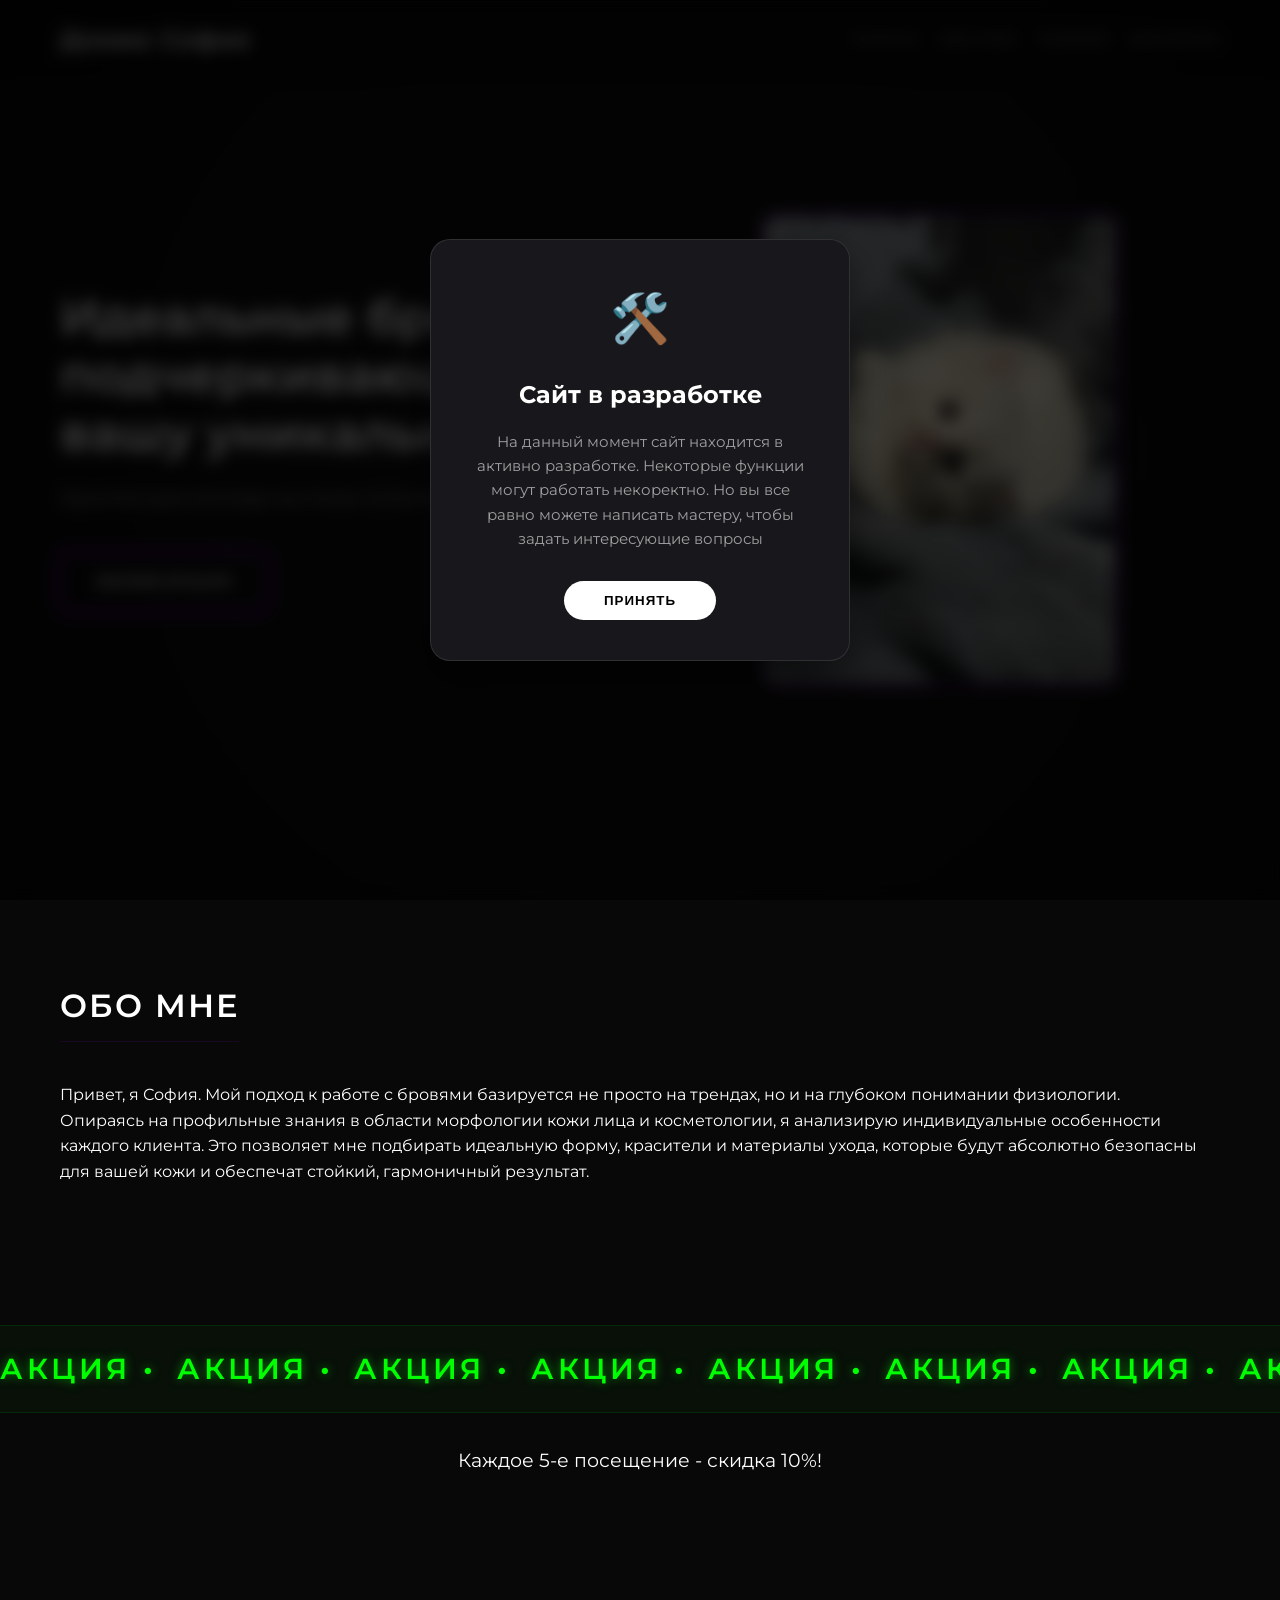
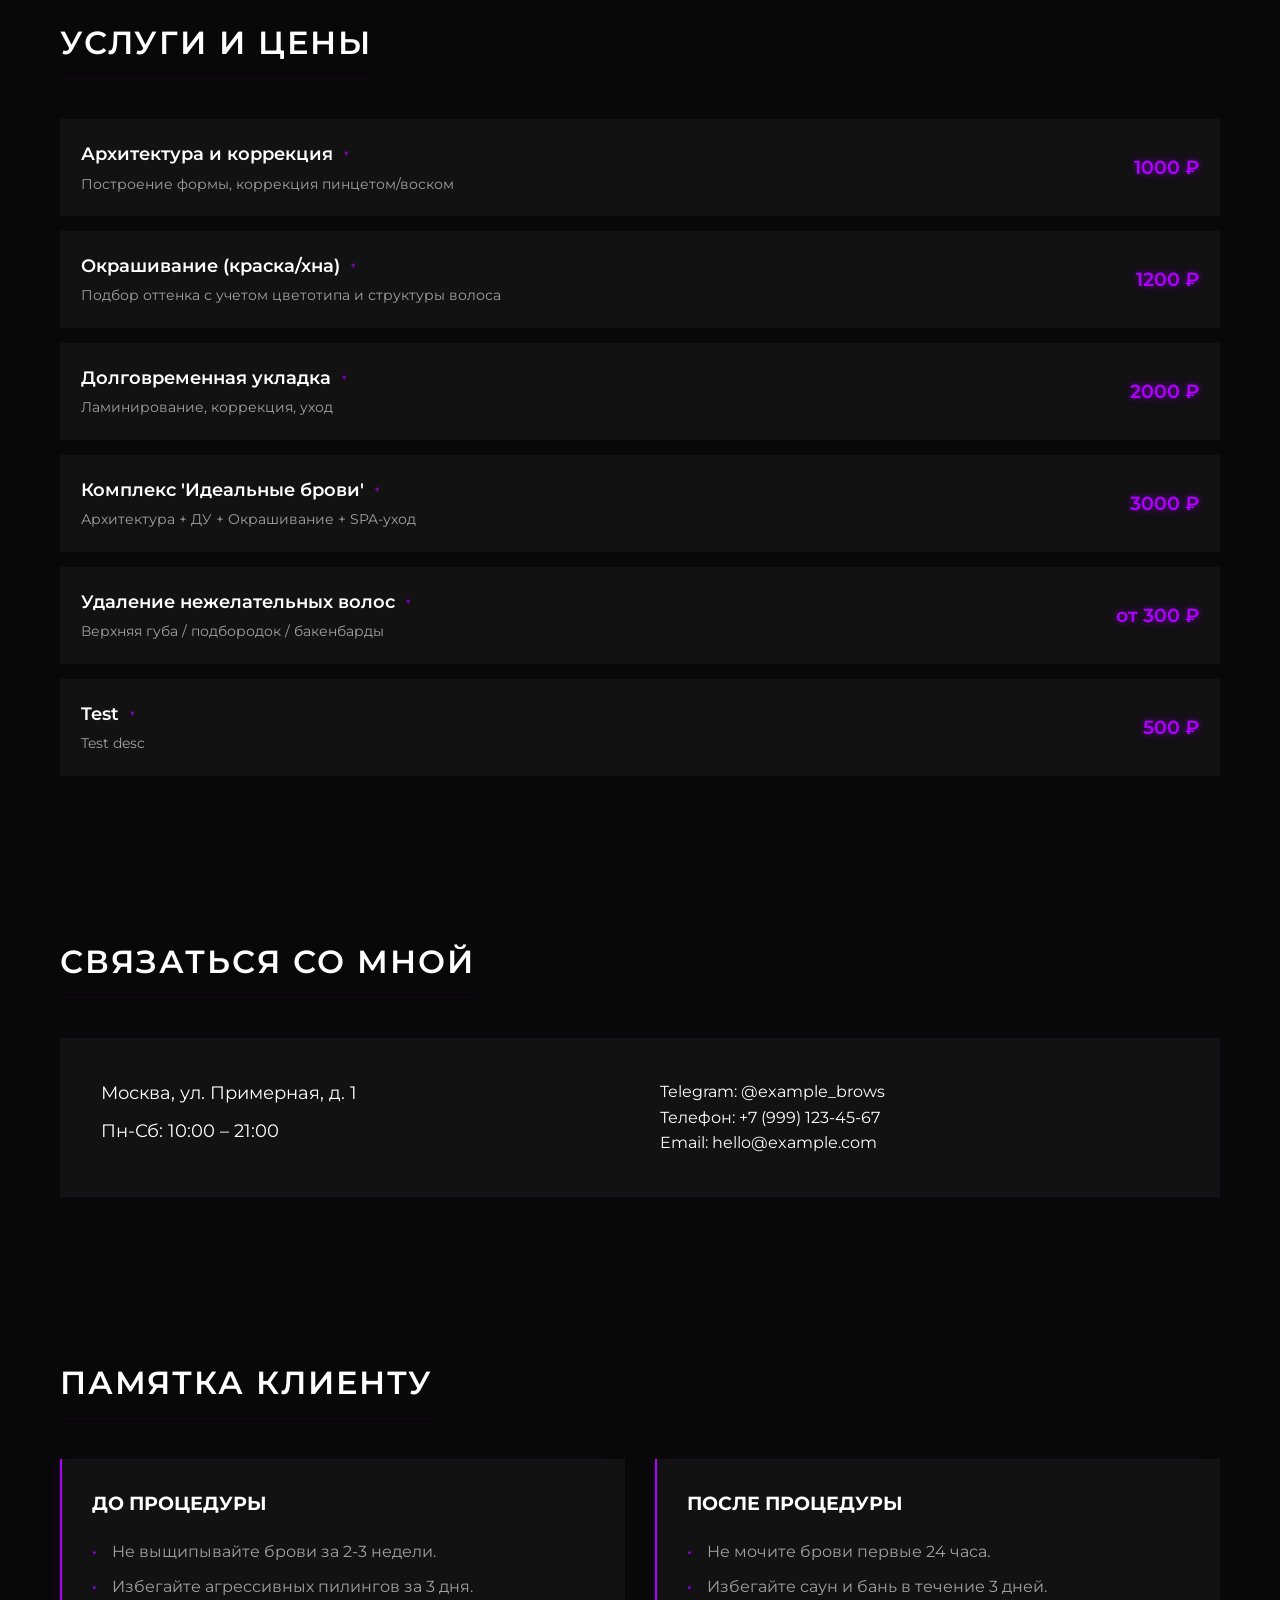
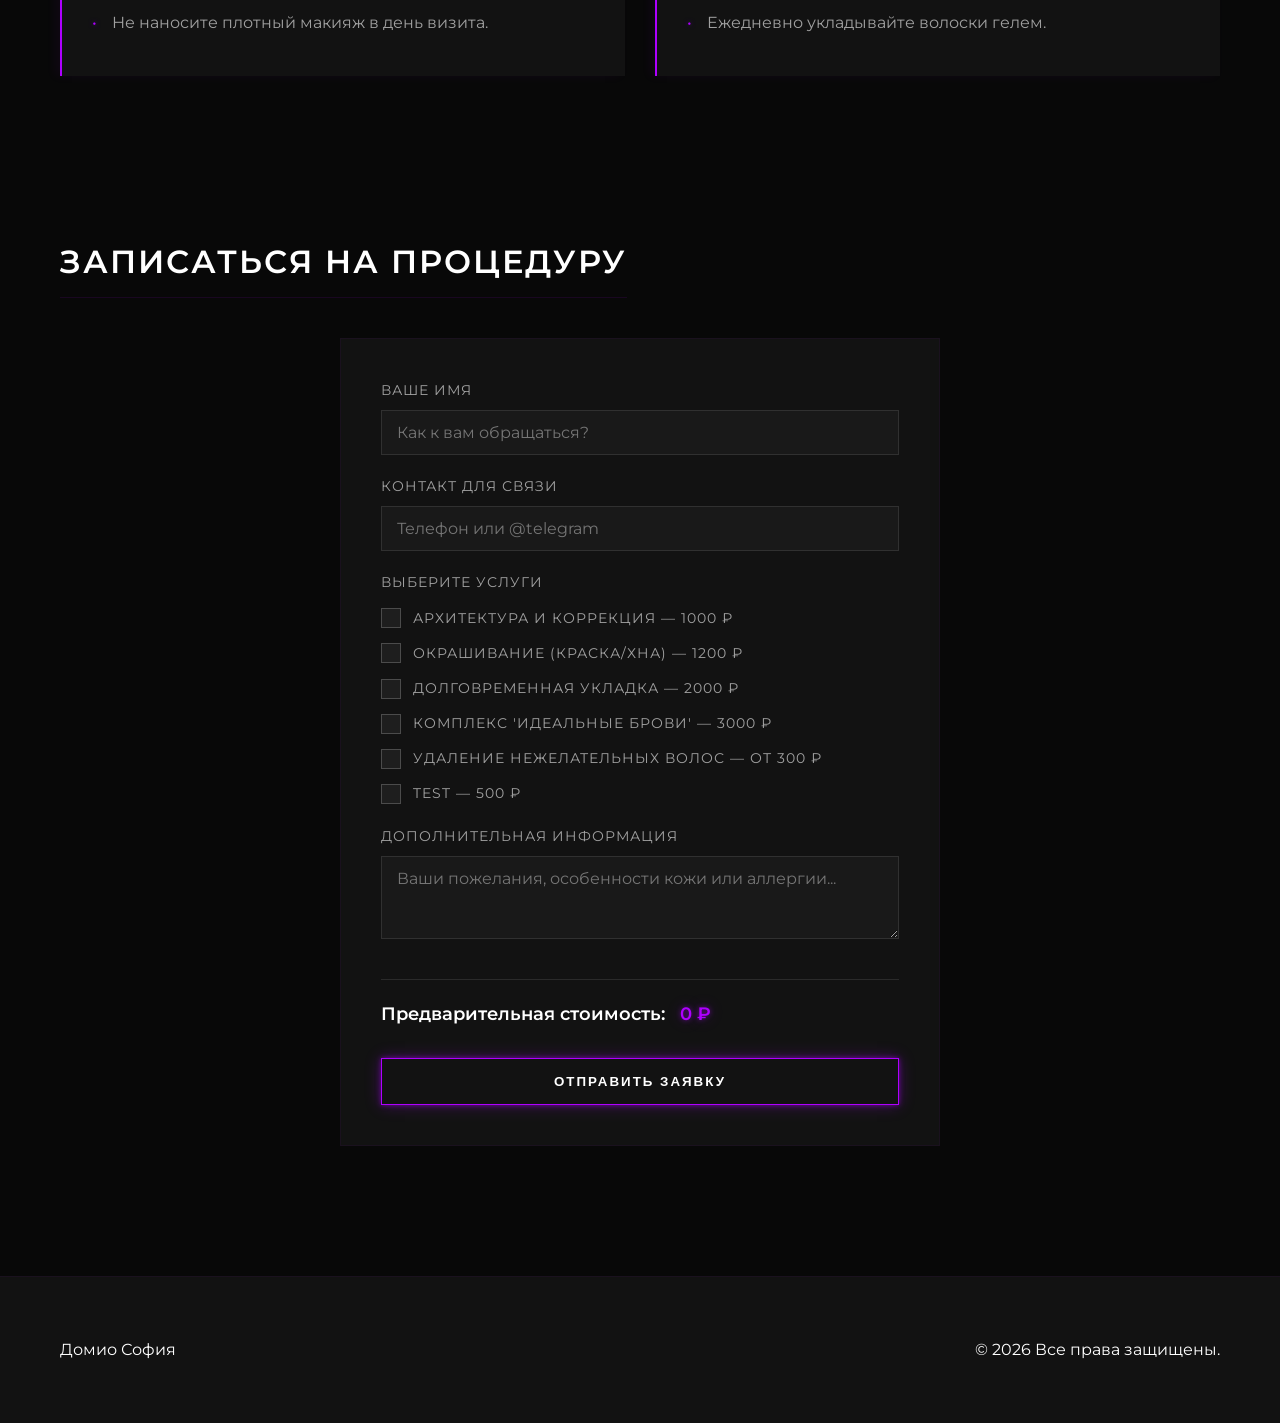
==== commit 6e741c4c: "неон фикс" ====
--- a/index.html
+++ b/index.html
@@ -168,87 +168,10 @@
     <footer class="footer">
         <div class="container footer-inner">
             <div class="footer-logo">Домио София</div>
-            <div class="footer-copy">&copy; 2026 Все права защищены</div>
+            <div class="footer-copy">&copy; 2026 Все права защищены.</div>
         </div>
     </footer>
 
-    <!-- Color Switcher (Expanding Menu) -->
-    <div class="color-switcher-container">
-        <button class="color-switcher-toggle" title="Сменить оформление">🎨</button>
-        <div class="color-options-wrapper">
-            <!-- Neon Colors -->
-            <div class="switcher-section">
-                <div class="switcher-label">Цвет неона</div>
-                <div class="options-row">
-                    <div class="color-option active" data-type="neon" data-color="#ffffff" data-rgb="255, 255, 255" style="background: #ffffff; color: #ffffff;"></div>
-                    <div class="color-option" data-type="neon" data-color="#00f3ff" data-rgb="0, 243, 255" style="background: #00f3ff; color: #00f3ff;"></div>
-                    <div class="color-option" data-type="neon" data-color="#ff00ff" data-rgb="255, 0, 255" style="background: #ff00ff; color: #ff00ff;"></div>
-                    <div class="color-option" data-type="neon" data-color="#00ff00" data-rgb="0, 255, 0" style="background: #00ff00; color: #00ff00;"></div>
-                    <div class="color-option" data-type="neon" data-color="#ffcc00" data-rgb="255, 204, 0" style="background: #ffcc00; color: #ffcc00;"></div>
-                    <div class="color-option" data-type="neon" data-color="#ff3e3e" data-rgb="255, 62, 62" style="background: #ff3e3e; color: #ff3e3e;"></div>
-                    <div class="color-option" data-type="neon" data-color="#ae00ff" data-rgb="174, 0, 255" style="background: #ae00ff; color: #ae00ff;"></div>
-                    <div class="color-option" data-type="neon" data-color="#0062ff" data-rgb="0, 98, 255" style="background: #0062ff; color: #0062ff;"></div>
-                </div>
-            </div>
-            <!-- Text Colors -->
-            <div class="switcher-section">
-                <div class="switcher-label">Цвет текста</div>
-                <div class="options-row">
-                    <div class="color-option active" data-type="text" data-color="#ffffff" style="background: #ffffff; color: #ffffff;"></div>
-                    <div class="color-option" data-type="text" data-color="#00f3ff" style="background: #00f3ff; color: #00f3ff;"></div>
-                    <div class="color-option" data-type="text" data-color="#ff00ff" style="background: #ff00ff; color: #ff00ff;"></div>
-                    <div class="color-option" data-type="text" data-color="#00ff00" style="background: #00ff00; color: #00ff00;"></div>
-                    <div class="color-option" data-type="text" data-color="#ffcc00" style="background: #ffcc00; color: #ffcc00;"></div>
-                    <div class="color-option" data-type="text" data-color="#ff3e3e" style="background: #ff3e3e; color: #ff3e3e;"></div>
-                    <div class="color-option" data-type="text" data-color="#ae00ff" style="background: #ae00ff; color: #ae00ff;"></div>
-                    <div class="color-option" data-type="text" data-color="#0062ff" style="background: #0062ff; color: #0062ff;"></div>
-                </div>
-            </div>
-            <!-- Promo Neon Colors -->
-            <div class="switcher-section">
-                <div class="switcher-label">Неон акции</div>
-                <div class="options-row">
-                    <div class="color-option" data-type="promo-neon" data-color="#00ff00" data-rgb="0, 255, 0" style="background: #00ff00; color: #00ff00;"></div>
-                    <div class="color-option" data-type="promo-neon" data-color="#ffffff" data-rgb="255, 255, 255" style="background: #ffffff; color: #ffffff;"></div>
-                    <div class="color-option" data-type="promo-neon" data-color="#00f3ff" data-rgb="0, 243, 255" style="background: #00f3ff; color: #00f3ff;"></div>
-                    <div class="color-option" data-type="promo-neon" data-color="#ff00ff" data-rgb="255, 0, 255" style="background: #ff00ff; color: #ff00ff;"></div>
-                    <div class="color-option" data-type="promo-neon" data-color="#ffcc00" data-rgb="255, 204, 0" style="background: #ffcc00; color: #ffcc00;"></div>
-                    <div class="color-option" data-type="promo-neon" data-color="#ff3e3e" data-rgb="255, 62, 62" style="background: #ff3e3e; color: #ff3e3e;"></div>
-                    <div class="color-option" data-type="promo-neon" data-color="#ae00ff" data-rgb="174, 0, 255" style="background: #ae00ff; color: #ae00ff;"></div>
-                    <div class="color-option" data-type="promo-neon" data-color="#0062ff" data-rgb="0, 98, 255" style="background: #0062ff; color: #0062ff;"></div>
-                </div>
-            </div>
-            <!-- Promo Text Colors -->
-            <div class="switcher-section">
-                <div class="switcher-label">Текст акции</div>
-                <div class="options-row">
-                    <div class="color-option active" data-type="promo-text" data-color="#ffffff" style="background: #ffffff; color: #ffffff;"></div>
-                    <div class="color-option" data-type="promo-text" data-color="#00f3ff" style="background: #00f3ff; color: #00f3ff;"></div>
-                    <div class="color-option" data-type="promo-text" data-color="#ff00ff" style="background: #ff00ff; color: #ff00ff;"></div>
-                    <div class="color-option" data-type="promo-text" data-color="#00ff00" style="background: #00ff00; color: #00ff00;"></div>
-                    <div class="color-option" data-type="promo-text" data-color="#ffcc00" style="background: #ffcc00; color: #ffcc00;"></div>
-                    <div class="color-option" data-type="promo-text" data-color="#ff3e3e" style="background: #ff3e3e; color: #ff3e3e;"></div>
-                    <div class="color-option" data-type="promo-text" data-color="#ae00ff" style="background: #ae00ff; color: #ae00ff;"></div>
-                    <div class="color-option" data-type="promo-text" data-color="#0062ff" style="background: #0062ff; color: #0062ff;"></div>
-                </div>
-            </div>
-            <!-- Promo BG Colors -->
-            <div class="switcher-section">
-                <div class="switcher-label">Фон акции</div>
-                <div class="options-row">
-                    <div class="color-option active" data-type="promo-bg" data-color="#080808" style="background: #080808; color: #080808;"></div>
-                    <div class="color-option" data-type="promo-bg" data-color="#121212" style="background: #121212; color: #121212;"></div>
-                    <div class="color-option" data-type="promo-bg" data-color="#00f3ff" style="background: #00f3ff; color: #00f3ff;"></div>
-                    <div class="color-option" data-type="promo-bg" data-color="#ff00ff" style="background: #ff00ff; color: #ff00ff;"></div>
-                    <div class="color-option" data-type="promo-bg" data-color="#00ff00" style="background: #00ff00; color: #00ff00;"></div>
-                    <div class="color-option" data-type="promo-bg" data-color="#ffcc00" style="background: #ffcc00; color: #ffcc00;"></div>
-                    <div class="color-option" data-type="promo-bg" data-color="#ae00ff" style="background: #ae00ff; color: #ae00ff;"></div>
-                    <div class="color-option" data-type="promo-bg" data-color="#ff3e3e" style="background: #ff3e3e; color: #ff3e3e;"></div>
-                </div>
-            </div>
-        </div>
-    </div>
-
     <script src="app.js"></script>
 </body>
-</html>
+</html>
--- a/style.css
+++ b/style.css
@@ -4,8 +4,8 @@
     --bg-light: #121212;
     --text-main: #ffffff;
     --text-muted: #a0a0a0;
-    --neon-color: #ffffff;
-    --neon-color-rgb: 255, 255, 255;
+    --neon-color: #ae00ff;
+    --neon-color-rgb: 174, 0, 255;
     --neon-glow: 0 0 5px rgba(var(--neon-color-rgb), 0.5), 0 0 15px rgba(var(--neon-color-rgb), 0.3);
     --neon-glow-hover: 0 0 10px rgba(var(--neon-color-rgb), 0.8), 0 0 20px rgba(var(--neon-color-rgb), 0.5), 0 0 30px rgba(var(--neon-color-rgb), 0.3);
     --transition: all 0.3s ease-in-out;
@@ -802,99 +802,6 @@
     gap: 10px;
 }
 
-/* Color Switcher Styles - Expanding Menu with Two Sections */
-.color-switcher-container {
-    position: fixed;
-    bottom: 20px;
-    right: 20px;
-    z-index: 10000;
-    display: flex;
-    align-items: flex-end;
-    gap: 15px;
-    flex-direction: column;
-}
-
-.color-switcher-toggle {
-    width: 50px;
-    height: 50px;
-    border-radius: 50%;
-    background: rgba(18, 18, 18, 0.9);
-    border: 1px solid var(--neon-color);
-    box-shadow: var(--neon-glow);
-    cursor: pointer;
-    display: flex;
-    align-items: center;
-    justify-content: center;
-    transition: var(--transition);
-    color: var(--neon-color);
-    font-size: 1.5rem;
-    order: 2;
-}
-
-.color-options-wrapper {
-    background: rgba(18, 18, 18, 0.95);
-    padding: 20px;
-    border-radius: 20px;
-    border: 1px solid rgba(255, 255, 255, 0.1);
-    display: flex;
-    flex-direction: column;
-    gap: 20px;
-    backdrop-filter: blur(10px);
-    box-shadow: 0 10px 30px rgba(0,0,0,0.8);
-    transform: translateY(20px);
-    opacity: 0;
-    pointer-events: none;
-    transition: all 0.4s cubic-bezier(0.175, 0.885, 0.32, 1.275);
-    min-width: 250px;
-    order: 1;
-}
-
-.color-switcher-container.active .color-options-wrapper {
-    transform: translateY(0);
-    opacity: 1;
-    pointer-events: all;
-}
-
-.switcher-section {
-    display: flex;
-    flex-direction: column;
-    gap: 10px;
-}
-
-.switcher-label {
-    font-size: 0.75rem;
-    text-transform: uppercase;
-    letter-spacing: 1px;
-    color: var(--text-muted);
-    font-weight: 600;
-}
-
-.options-row {
-    display: flex;
-    flex-wrap: wrap;
-    gap: 10px;
-}
-
-.color-option {
-    width: 24px;
-    height: 24px;
-    border-radius: 50%;
-    cursor: pointer;
-    border: 2px solid rgba(255,255,255,0.1);
-    transition: var(--transition);
-    position: relative;
-    flex-shrink: 0;
-}
-
-.color-option:hover {
-    transform: scale(1.2);
-}
-
-.color-option.active {
-    border-color: #fff;
-    box-shadow: 0 0 10px currentColor;
-}
-
 /* Responsive */
 @media (min-width: 768px) {
     .guide-grid {
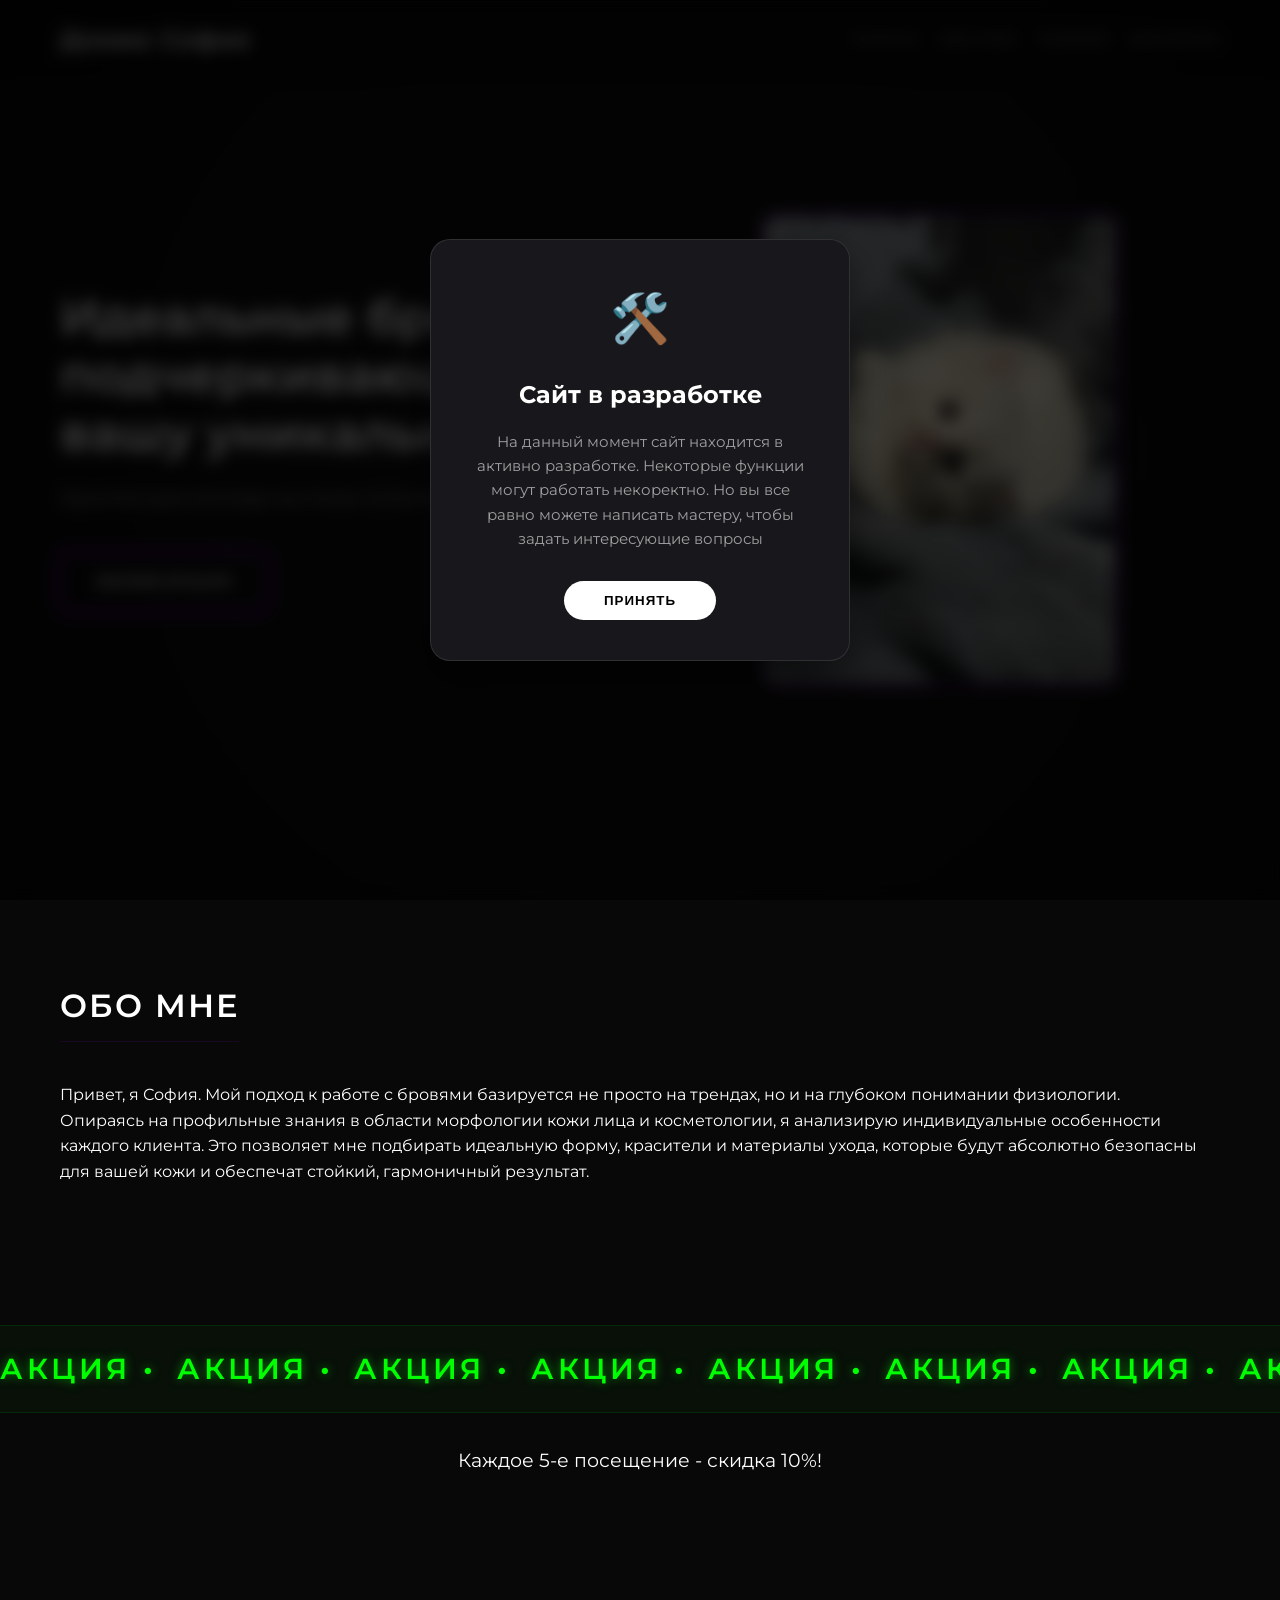
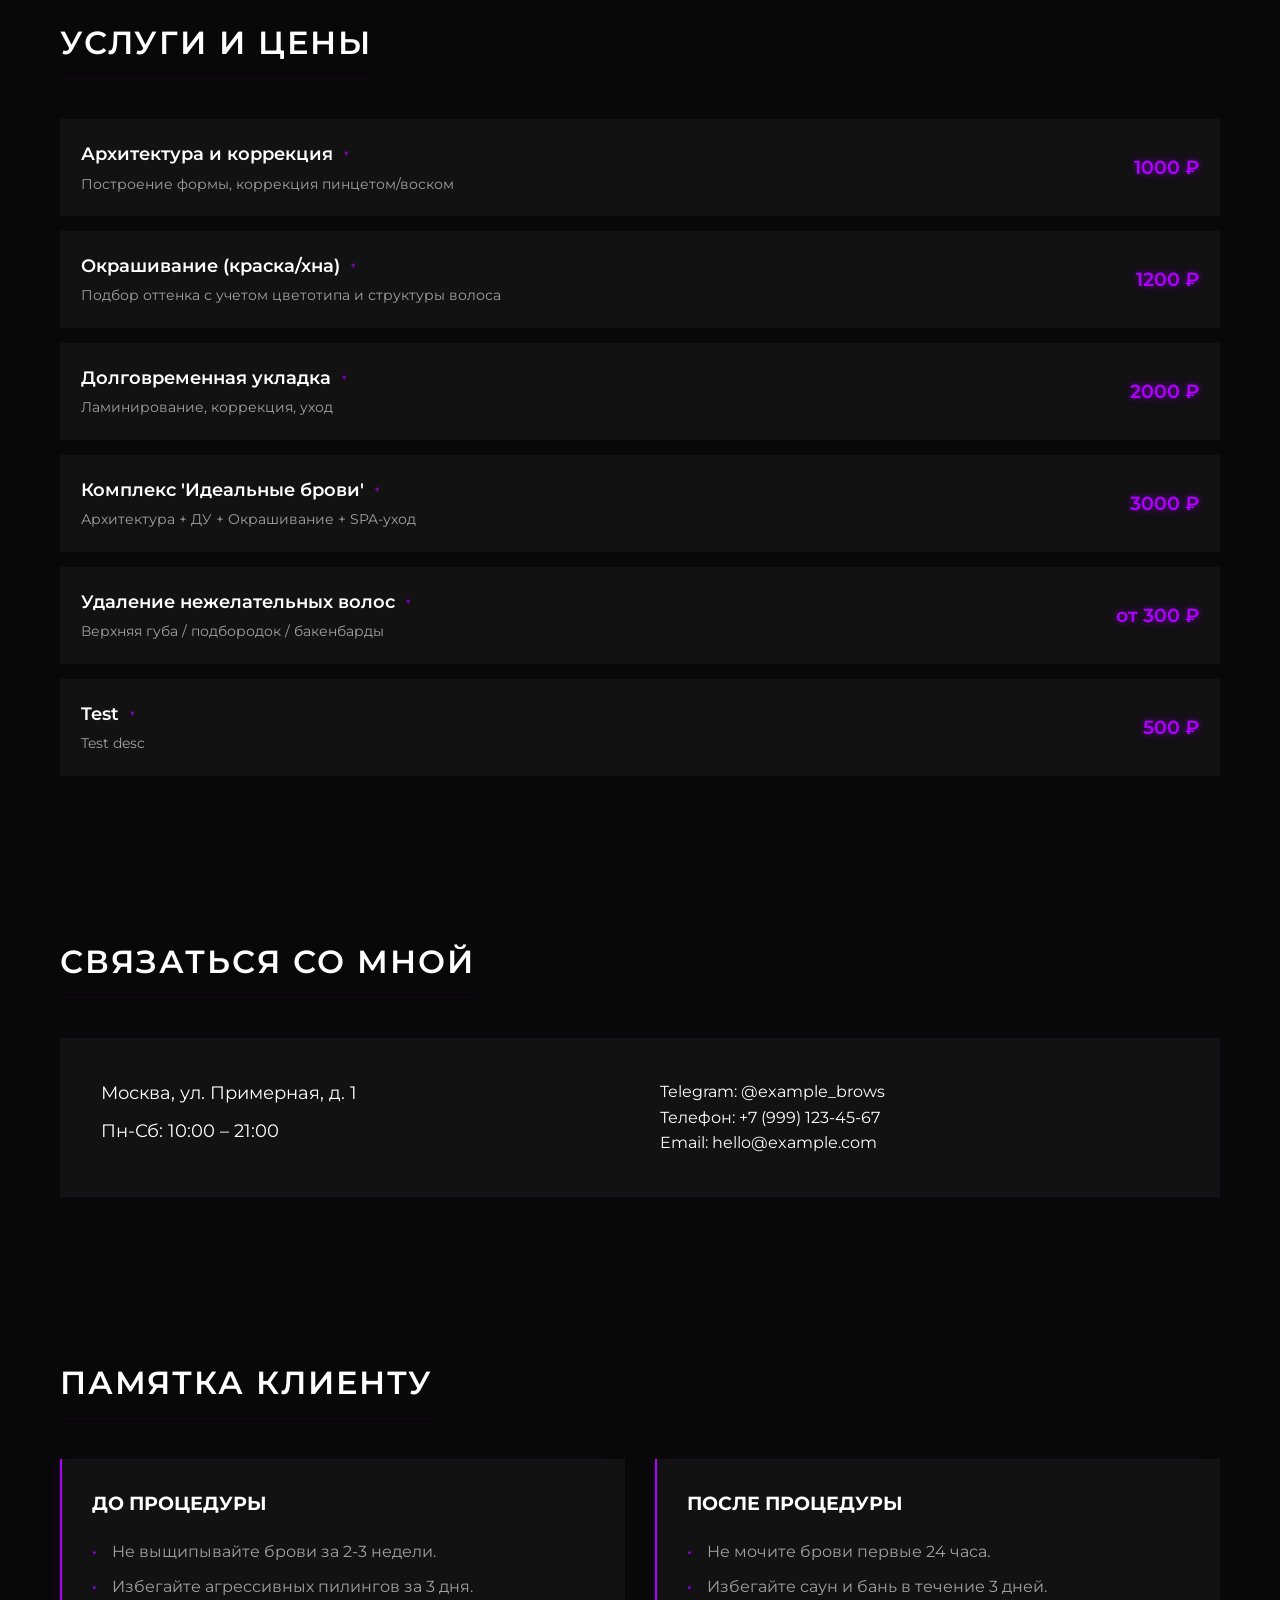
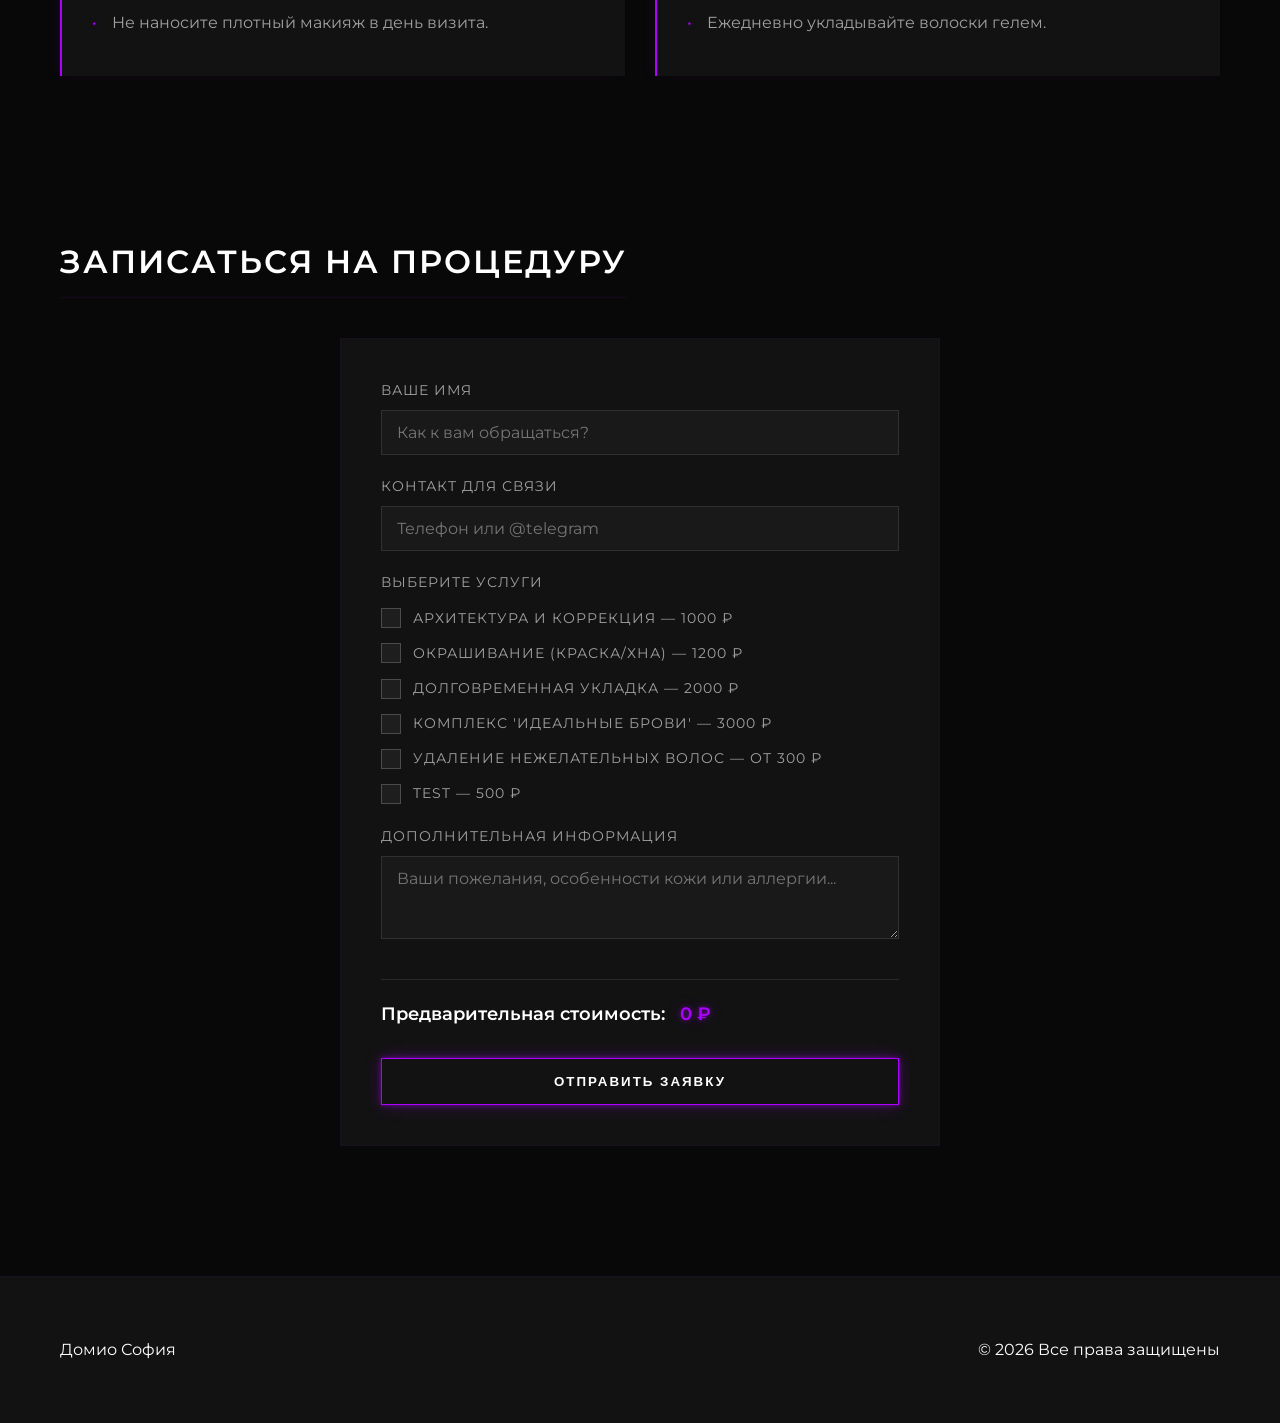
==== commit 614b8866: "test deploy" ====
--- a/index.html
+++ b/index.html
@@ -168,10 +168,10 @@
     <footer class="footer">
         <div class="container footer-inner">
             <div class="footer-logo">Домио София</div>
-            <div class="footer-copy">&copy; 2026 Все права защищены.</div>
+            <div class="footer-copy">&copy; 2026 Все права защищены</div>
         </div>
     </footer>
 
-    <script src="app.js"></script>
+    <script src="app.js?v=2"></script>
 </body>
-</html>+</html>
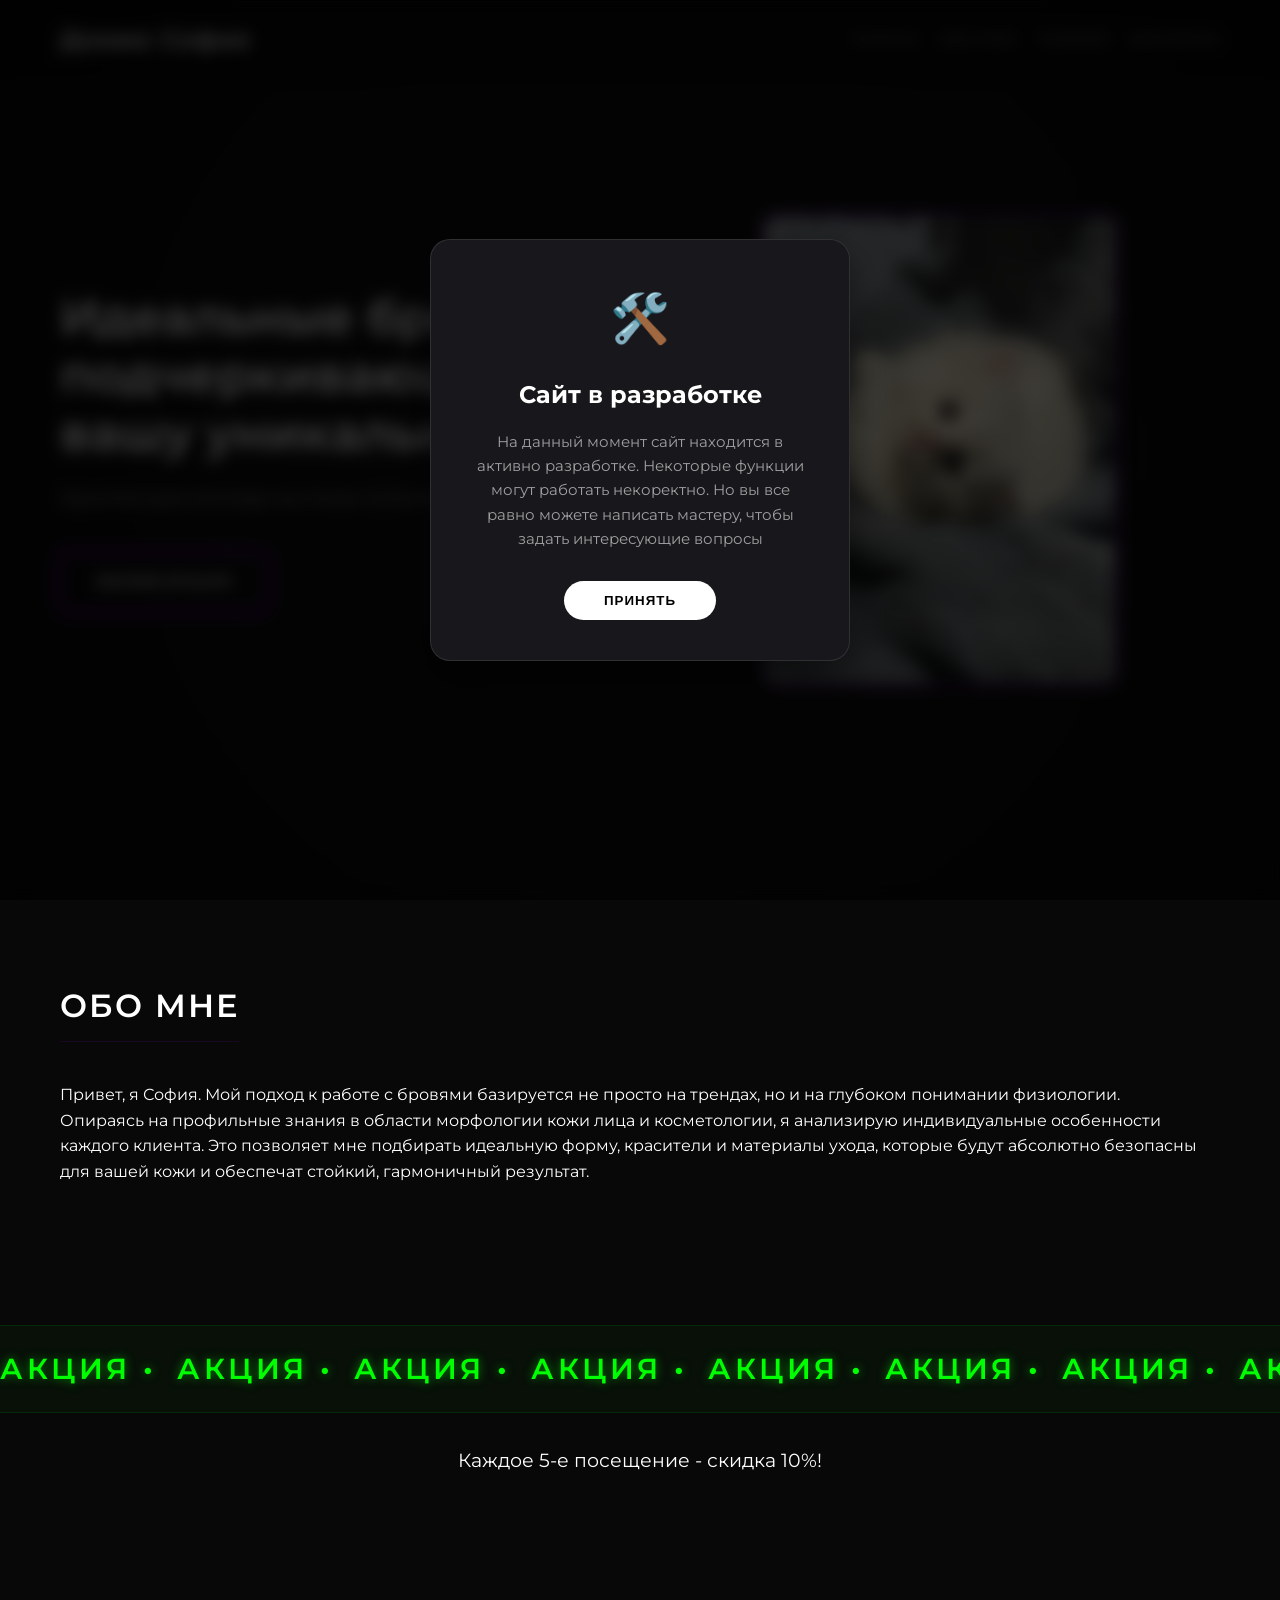
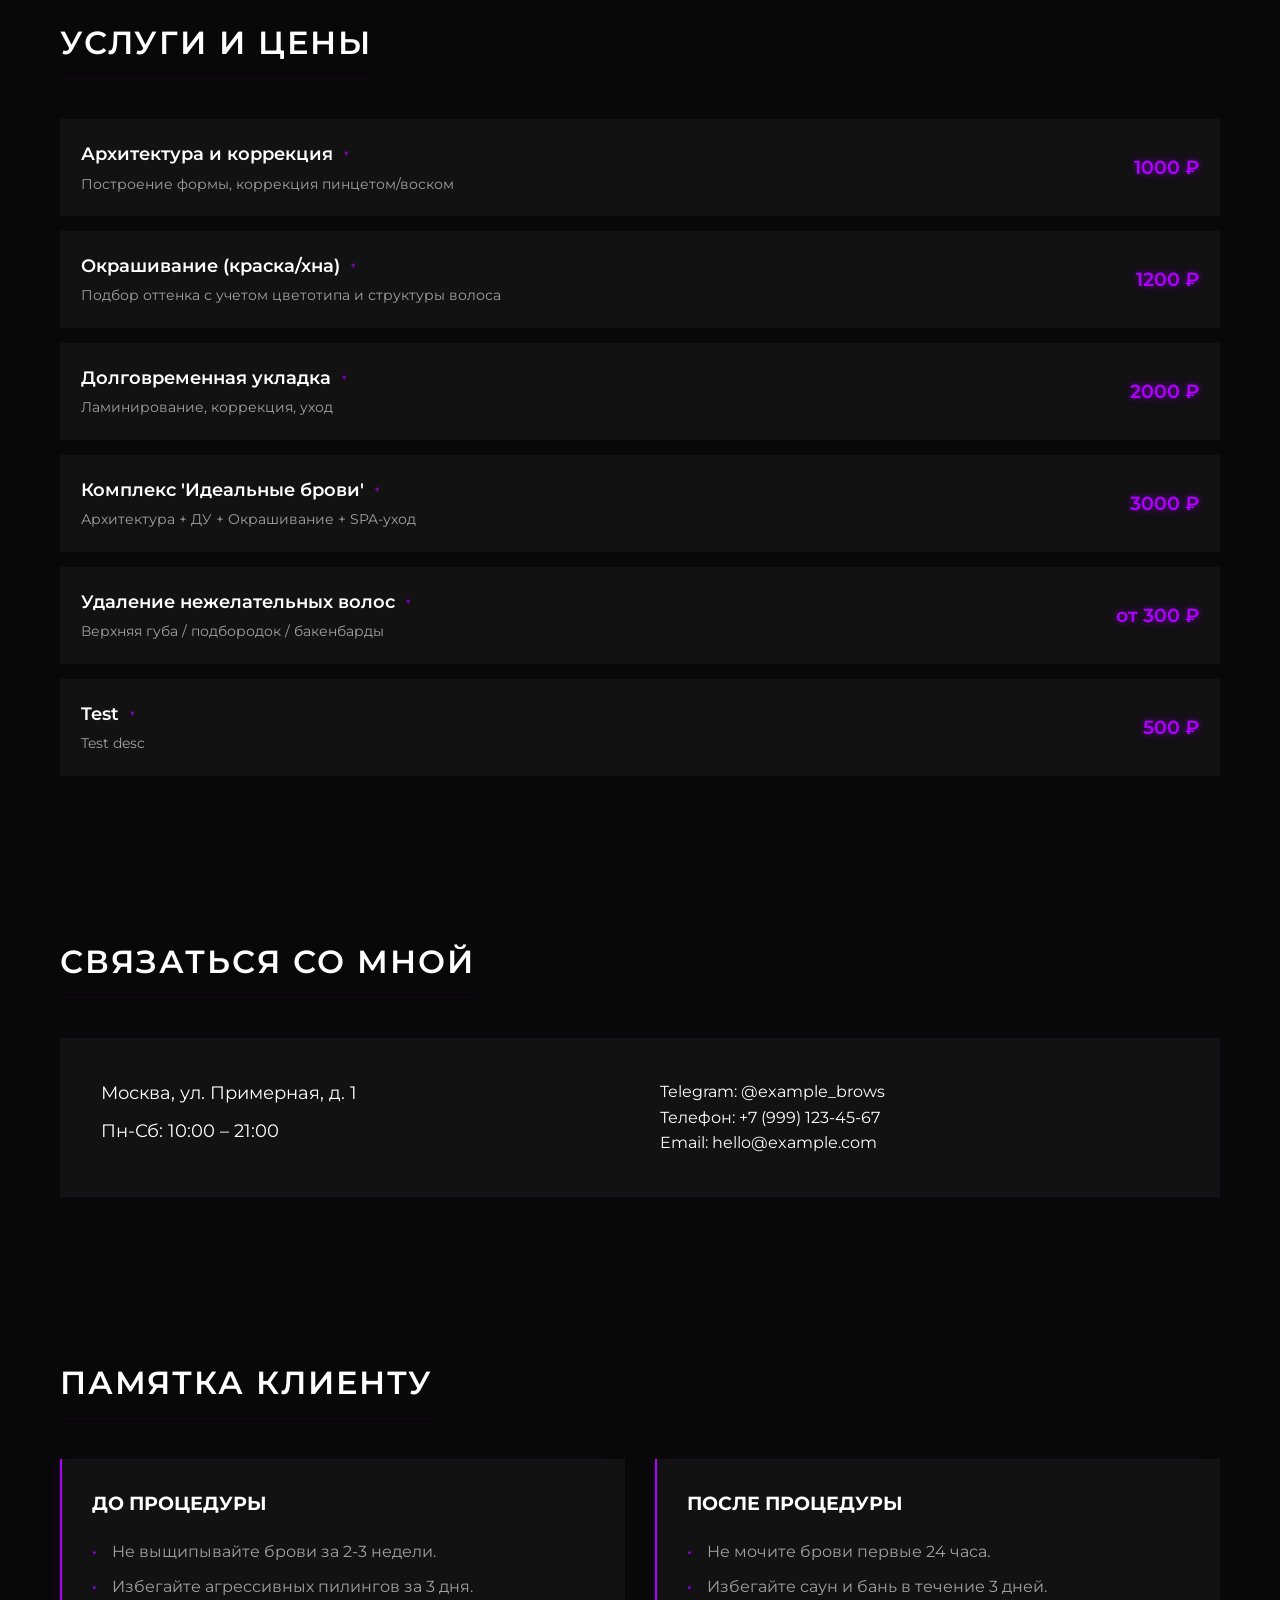
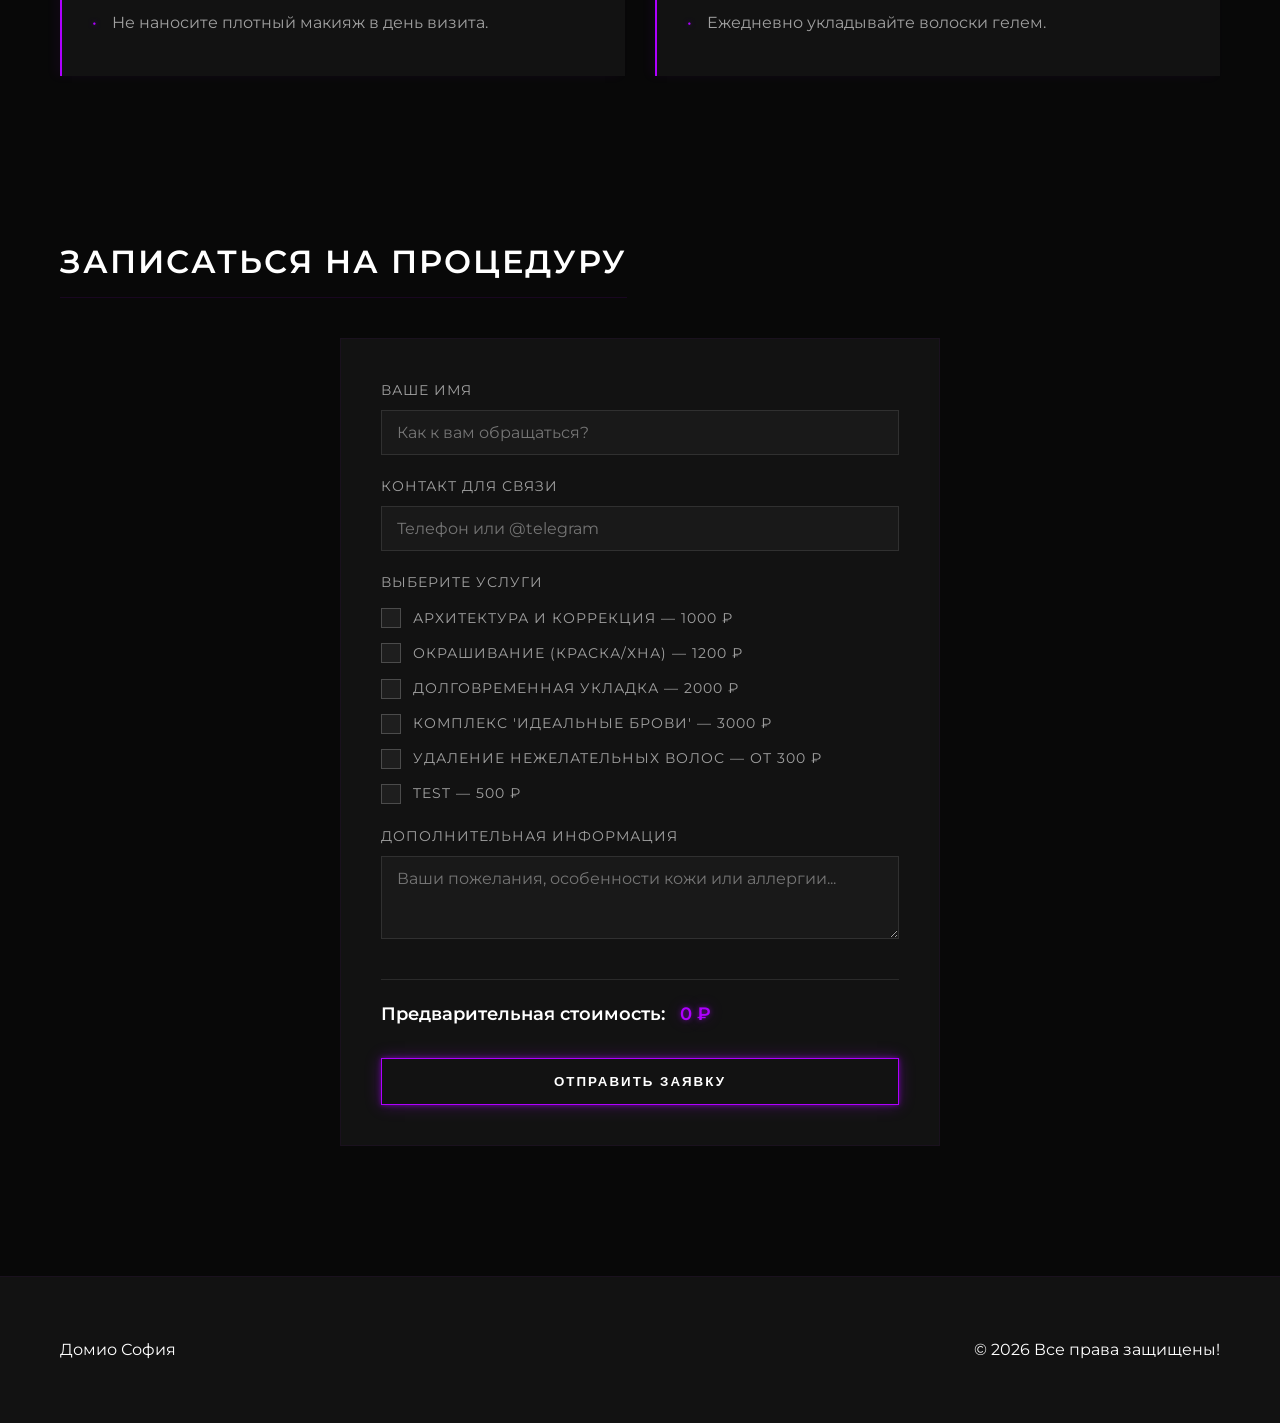
==== commit 7749c547: "3 test deploy" ====
--- a/index.html
+++ b/index.html
@@ -168,10 +168,10 @@
     <footer class="footer">
         <div class="container footer-inner">
             <div class="footer-logo">Домио София</div>
-            <div class="footer-copy">&copy; 2026 Все права защищены</div>
+            <div class="footer-copy">&copy; 2026 Все права защищены!</div>
         </div>
     </footer>
 
-    <script src="app.js?v=2"></script>
+    <script src="app.js?v=4"></script>
 </body>
 </html>
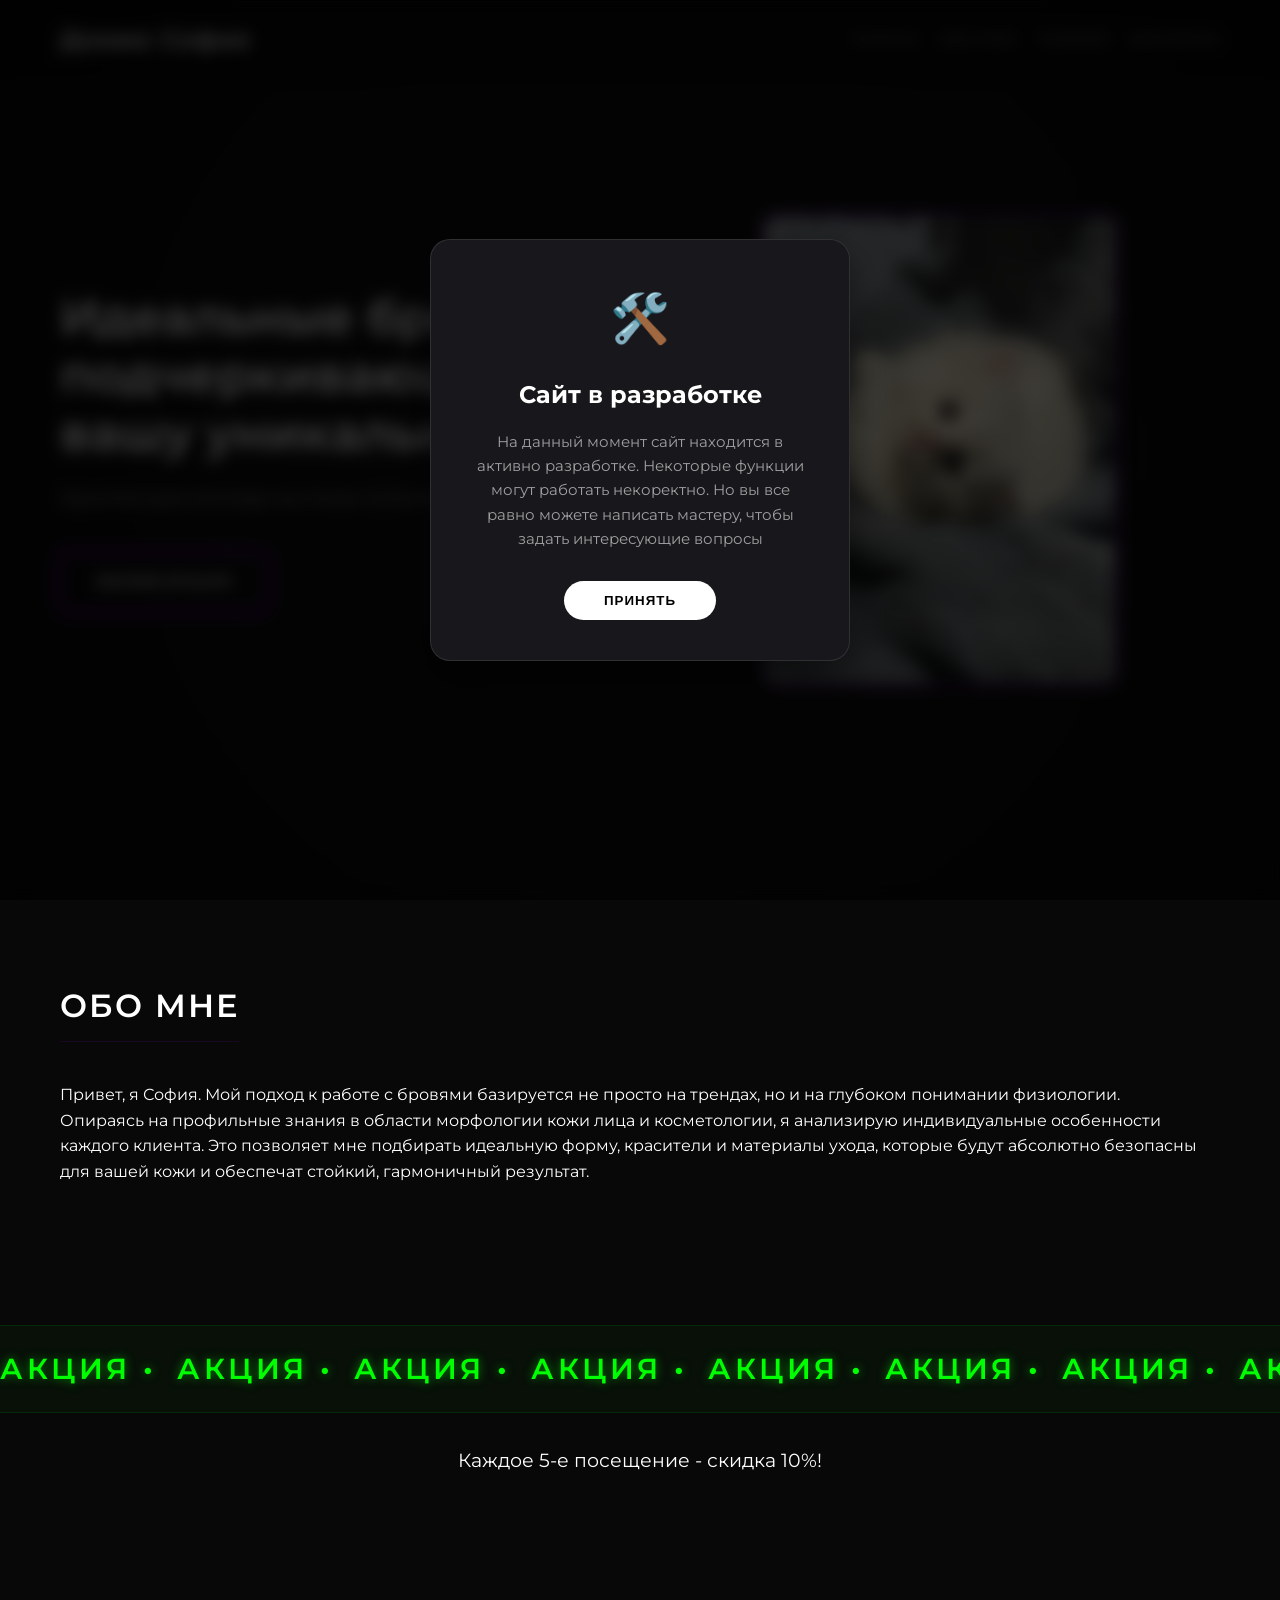
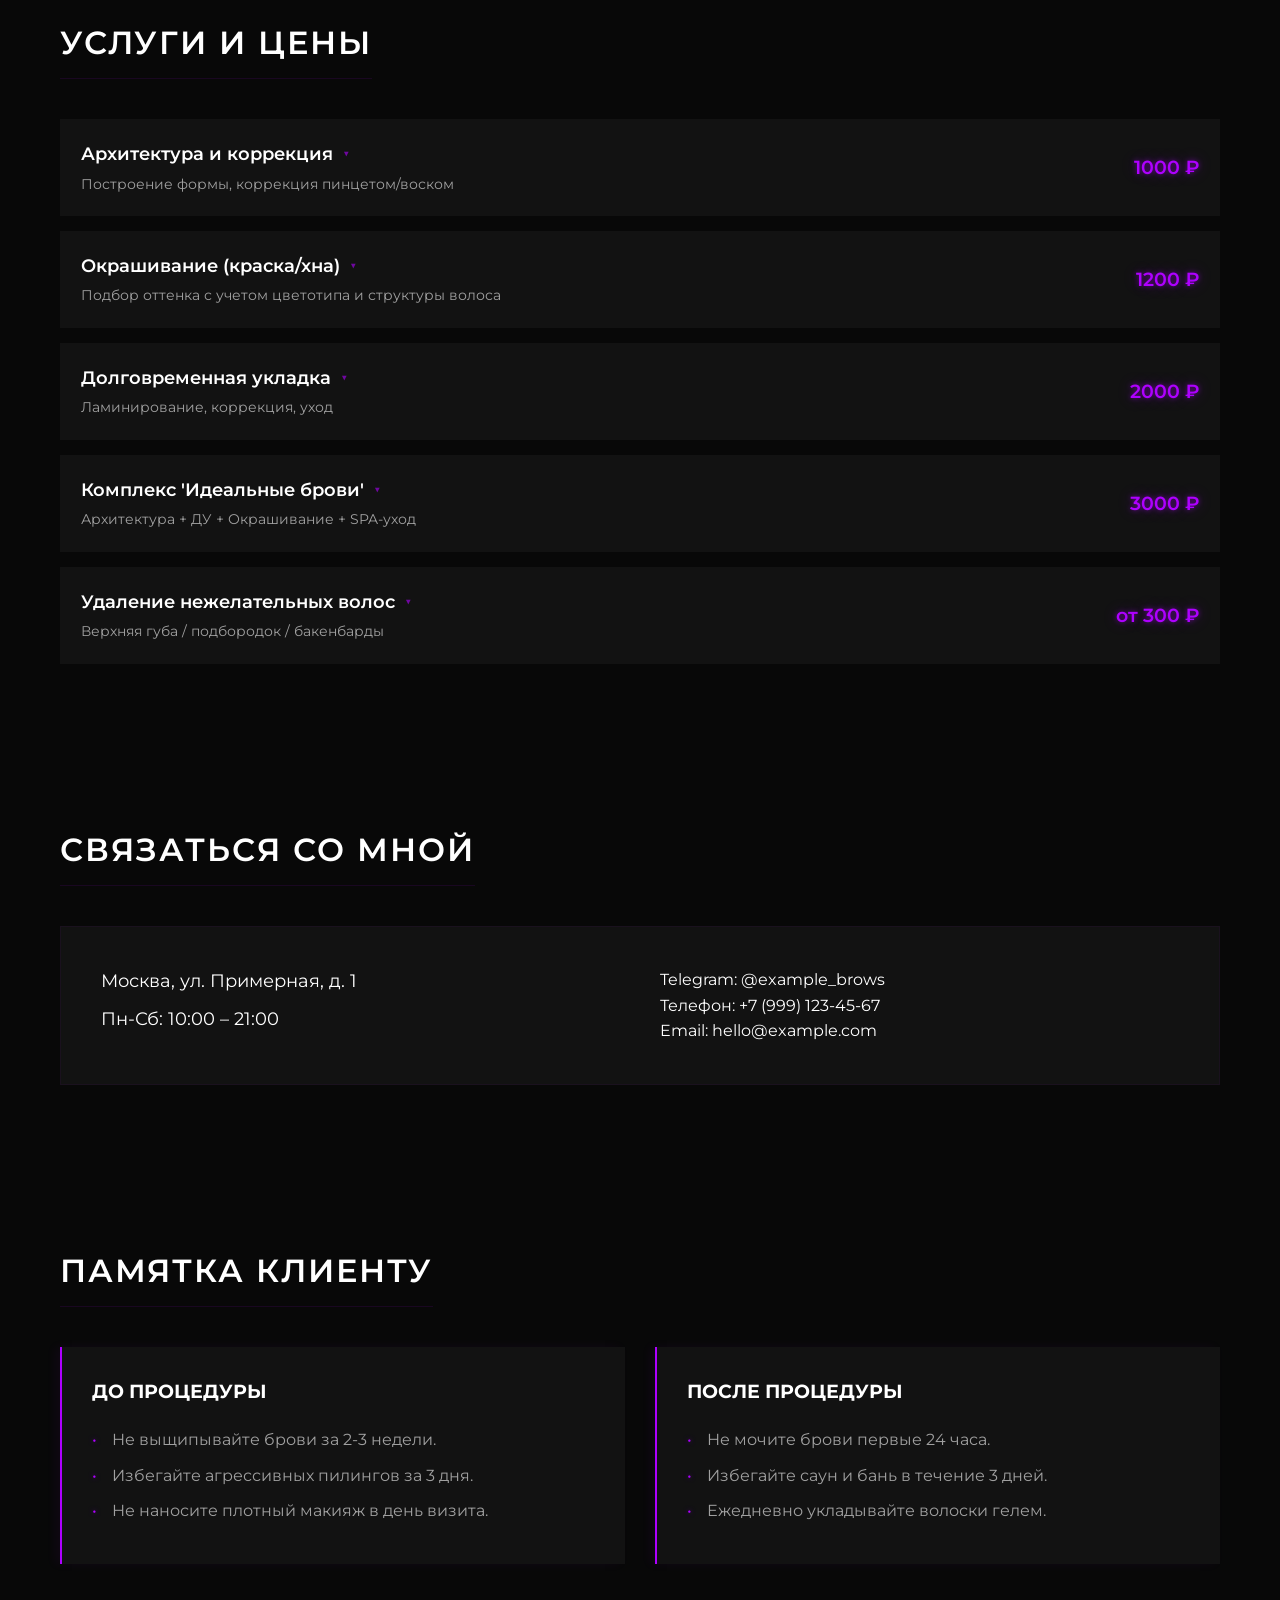
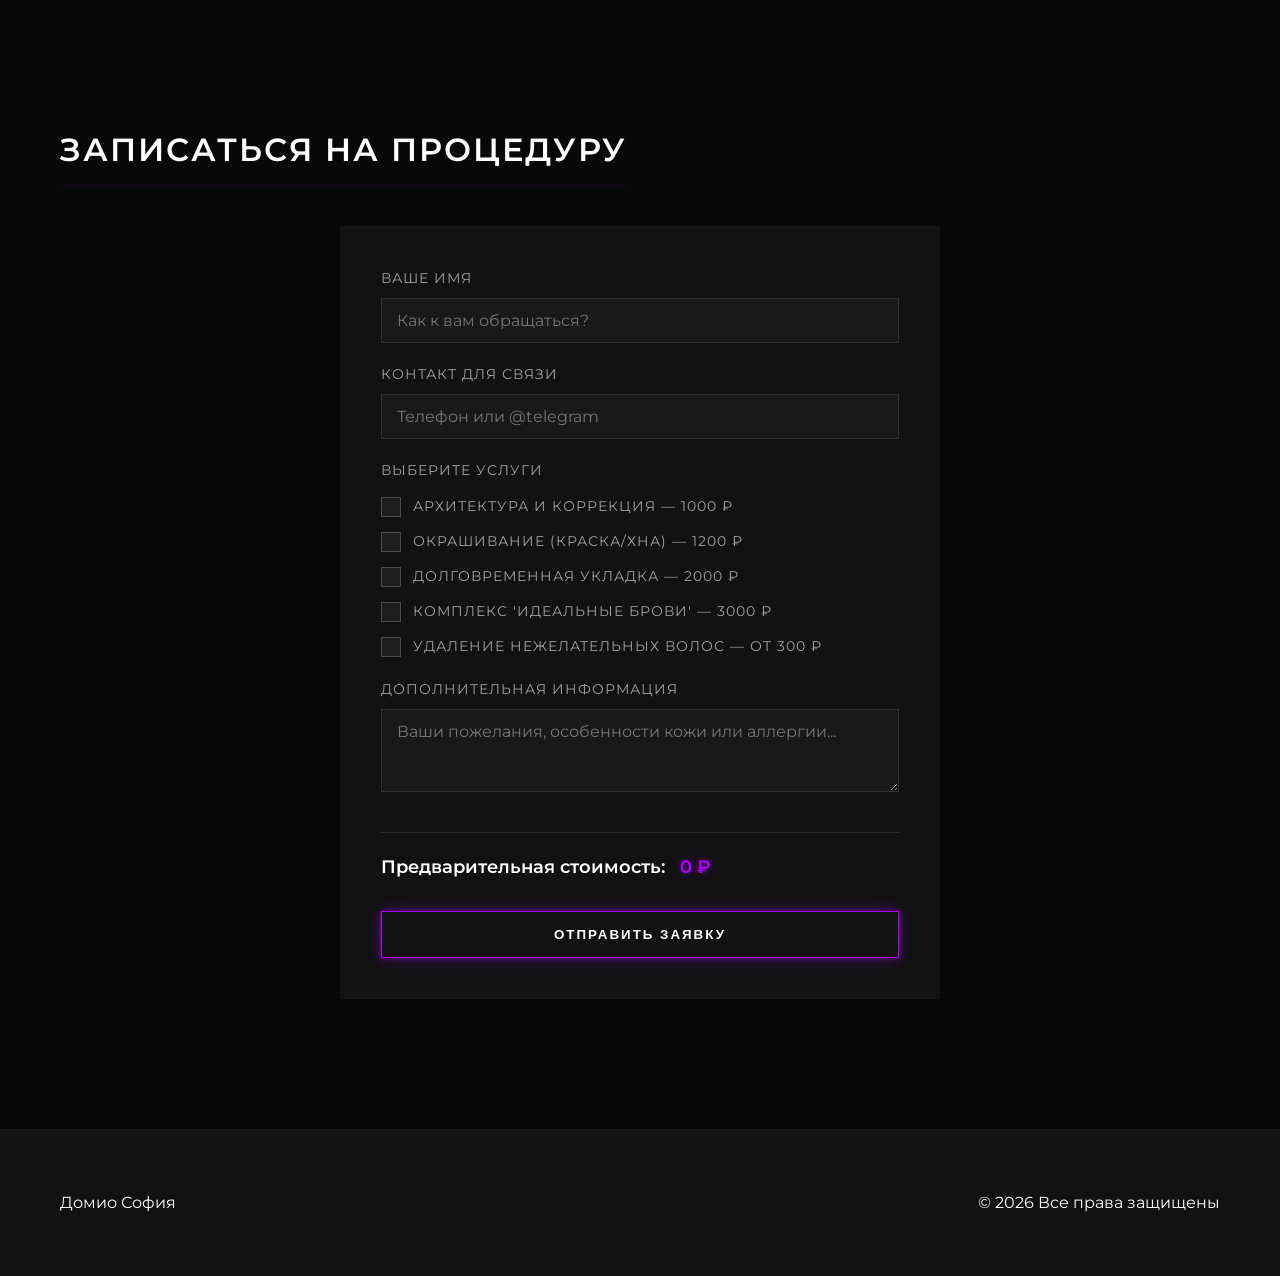
==== commit b525a61c: "test" ====
--- a/index.html
+++ b/index.html
@@ -168,7 +168,7 @@
     <footer class="footer">
         <div class="container footer-inner">
             <div class="footer-logo">Домио София</div>
-            <div class="footer-copy">&copy; 2026 Все права защищены!</div>
+            <div class="footer-copy">&copy; 2026 Все права защищены</div>
         </div>
     </footer>
 
